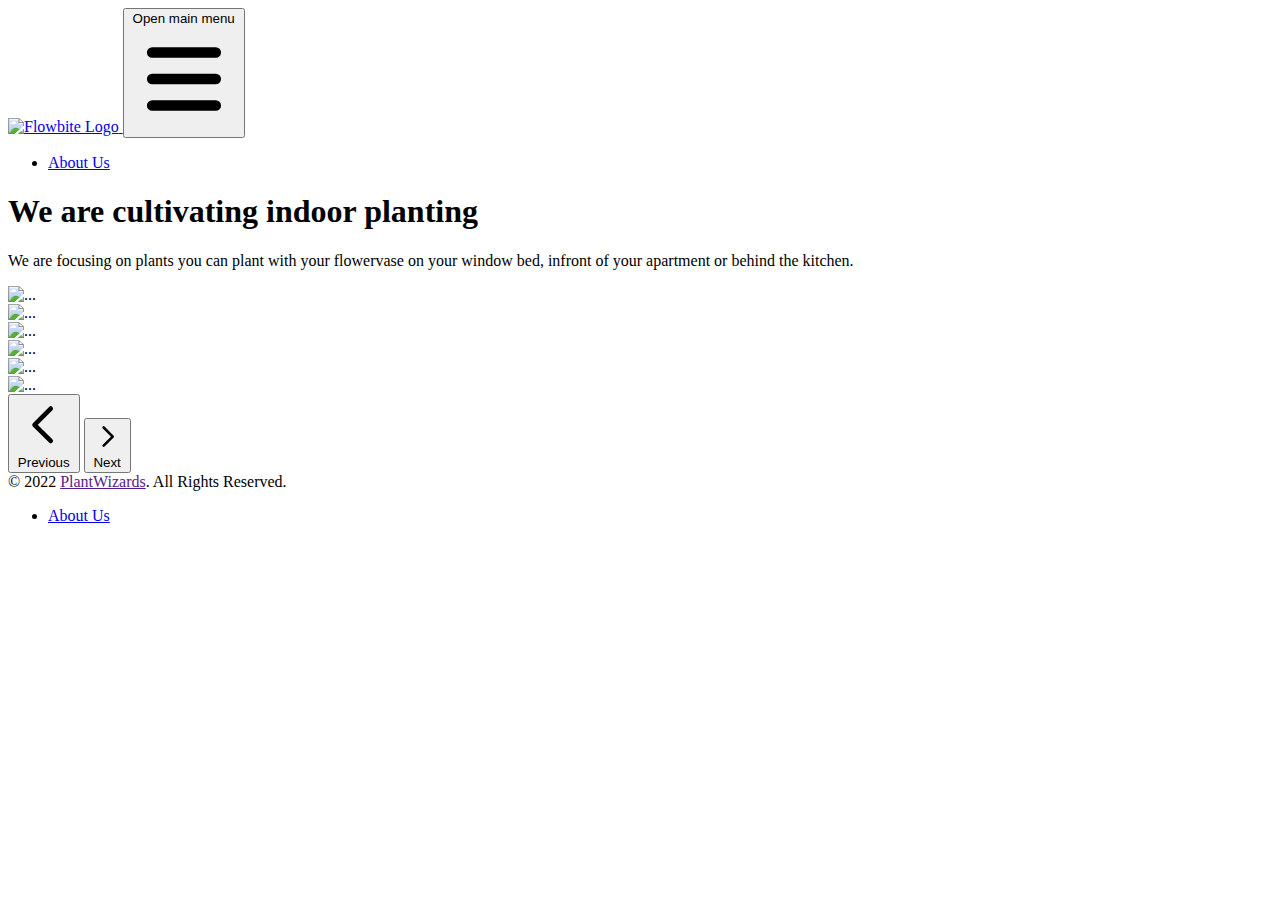
==== About Us.html @ cb4fd293 "Updated the images on the index page with the correct name" ====
<!DOCTYPE html>
<html lang="en" class="">

<head>
  <meta charset="UTF-8">
  <meta name="viewport" content="width=device-width, initial-scale=1.0">
  <link rel="stylesheet" href="https://unpkg.com/flowbite@1.5.3/dist/flowbite.min.css" />
  <link rel="csssttylesheet" href="css\styles.css" />
  <script type="text/javascript" src="index.js"></script>
  <script src="https://cdn.tailwindcss.com"></script>
  <script src="https://cdn.tailwindcss.com?plugins=forms,typography,aspect-ratio,line-clamp"></script>
  <script>
    tailwind.config = {
      theme: {
        darkMode: 'class',
        extend: {
          fontFamily: {
            inter: ['Inter', 'sans-serif'],
            poppins: ['Poppins', 'sans-serif'],
          },
          colors: {
            darkGreen: '#328704',
            lightGreen: '#98E8BC',
          },
        },
      },
    }
  </script>

</head>

<body class="text-gray-500 dark:text-gray-400 dark:bg-gray-900">

  <header class="bg-darkGreen">
    <nav class="border-gray-200 px-2 sm:px-4 rounded">

      <div class="container flex flex-wrap justify-between items-center mx-auto">
        <a href="index.html" class="flex items-center">
          <img src="PlantWizards logo.png" class="mr-3 h-8 w-auto lg:block" aria-current="page" alt="Flowbite Logo">
          <!-- <span class="self-center text-xl font-semibold whitespace-nowrap dark:text-white">Flowbite</span> -->
        </a>
        <button data-collapse-toggle="navbar-default" type="button"
          class="inline-flex items-center p-2 ml-3 text-sm text-gray-500 rounded-lg md:hidden hover:bg-gray-100 focus:outline-none focus:ring-2 focus:ring-gray-200 dark:text-gray-400 dark:hover:bg-gray-700 dark:focus:ring-gray-600"
          aria-controls="navbar-default" aria-expanded="false">
          <span class="sr-only">Open main menu</span>
          <svg class="w-6 h-6" aria-hidden="true" fill="currentColor" viewBox="0 0 20 20"
            xmlns="http://www.w3.org/2000/svg">
            <path fill-rule="evenodd"
              d="M3 5a1 1 0 011-1h12a1 1 0 110 2H4a1 1 0 01-1-1zM3 10a1 1 0 011-1h12a1 1 0 110 2H4a1 1 0 01-1-1zM3 15a1 1 0 011-1h12a1 1 0 110 2H4a1 1 0 01-1-1z"
              clip-rule="evenodd"></path>
          </svg>
        </button>
        <div class="hidden w-full md:block md:w-auto" id="navbar-default">
          <ul
            class="flex flex-col p-4 mt-4 rounded-lg border border-gray-100 md:flex-row md:space-x-8 md:mt-0 md:text-sm md:font-medium md:border-0 md:bg-white md:bg-transparent dark:bg-gray-800 md:dark:bg-gray-900 dark:border-gray-700">
            <!-- <li>
              <a href="#" class="block py-2 pr-4 pl-3 text-white rounded hover:bg-gray-600 md:p-0 text-base"
                aria-current="page">Plant</a>
            </li> -->

            <li>
              <a href="#"
                class="block py-2 pr-4 pl-3 text-white rounded hover:bg-gray-600 md:border-0  md:p-0 text-base">About
                Us</a>
            </li>

          </ul>

        </div>

      </div>
    </nav>

  </header>

  <div id="section1" class="text-center mt-5">

    <h1 class="mb-4 text-4xl font-bold tracking-tight leading-none text-gray-700 md:text-3xl lg:text-4xl">We are
      cultivating indoor planting</h1>
    <p class="mb-6 text-lg font-normal text-gray-500 lg:text-xl sm:px-16 xl:px-48 dark:text-gray-400">We are focusing on
      plants you can plant with your flowervase on your window bed, infront of your apartment or behind the kitchen.</p>


  </div>

  <!-- Carousel Section -->


  <div id="animation-carousel" class="relative" data-carousel="static">
    <!-- Carousel wrapper -->
    <div class="relative h-56 overflow-hidden rounded-lg md:h-96">
      <!-- Item 1 -->
      <div class="hidden duration-200 ease-linear absolute inset-0 transition-all transform" data-carousel-item="">
        <img src="images\Yarrow.jpg" class="object-scale-down absolute block w-full -translate-x-1/2 -translate-y-1/2 top-1/2 left-1/2"
          alt="...">
      </div>
      <!-- Item 2 -->
      <div class="duration-200 ease-linear absolute inset-0 transition-all transform -translate-x-full z-10"
        data-carousel-item="">
        <img src="images\Wild_Ginger.jpeg"
          class="object-scale-down absolute block  w-full -translate-x-1/2 -translate-y-1/2 top-1/2 left-1/2" alt="...">
      </div>
      <!-- Item 3 -->
      <div class="duration-200 ease-linear absolute inset-0 transition-all transform translate-x-0 z-20"
        data-carousel-item="active">
        <img src="images\Western_Service_Berry.jpg"
          class="object-scale-down absolute block w-full -translate-x-1/2 -translate-y-1/2 top-1/2 left-1/2" alt="...">
      </div>
      <!-- Item 4 -->
      <div class="duration-200 ease-linear absolute inset-0 transition-all transform translate-x-full z-10"
        data-carousel-item="">
        <img src="images\Purple-Leaf_Acacia.jpg"
          class="object-scale-down absolute block w-full -translate-x-1/2 -translate-y-1/2 top-1/2 left-1/2" alt="...">
      </div>
      <!-- Item 5 -->
      <div class="hidden duration-200 ease-linear absolute inset-0 transition-all transform" data-carousel-item="">
        <img src="images\Lemon_Bottlebrush.jpg"
          class="object-scale-down absolute block w-full -translate-x-1/2 -translate-y-1/2 top-1/2 left-1/2" alt="...">
      </div>
      <!-- Item 6 -->
      <div class="hidden duration-200 ease-linear absolute inset-0 transition-all transform" data-carousel-item="">
        <img src="images\Marina_Strawberry_Tree.jpg"
          class="object-scale-down absolute block w-full -translate-x-1/2 -translate-y-1/2 top-1/2 left-1/2" alt="...">
      </div>
    </div>
    <!-- Slider controls -->
    <button type="button"
      class="absolute top-0 left-0 z-30 flex items-center justify-center h-full px-4 cursor-pointer group focus:outline-none"
      data-carousel-prev="">
      <span
        class="bg-blue-700 inline-flex items-center justify-center w-8 h-8 rounded-full sm:w-10 sm:h-10 bg-blue/700 dark:bg-gray-800/30 group-hover:bg-white/50 dark:group-hover:bg-gray-800/60 group-focus:ring-4 group-focus:ring-blue-300 dark:group-focus:ring-gray-800/70 group-focus:outline-none">
        <svg aria-hidden="true" class="w-5 h-5 text-white sm:w-6 sm:h-6 dark:text-gray-800" fill="none"
          stroke="currentColor" viewBox="0 0 24 24" xmlns="http://www.w3.org/2000/svg">
          <path stroke-linecap="round" stroke-linejoin="round" stroke-width="2" d="M15 19l-7-7 7-7"></path>
        </svg>
        <span class="sr-only">Previous</span>
      </span>
    </button>
    <button type="button"
      class="absolute top-0 right-0 z-30 flex items-center justify-center h-full px-4 cursor-pointer group focus:outline-none"
      data-carousel-next="">
      <span
        class="bg-blue-700 inline-flex items-center justify-center w-8 h-8 rounded-full sm:w-10 sm:h-10 bg-blue/30 dark:bg-gray-800/30 group-hover:bg-white/50 dark:group-hover:bg-gray-800/60 group-focus:ring-4 group-focus:ring-white dark:group-focus:ring-gray-800/70 group-focus:outline-none">
        <svg aria-hidden="true" class="w-5 h-5 text-white sm:w-6 sm:h-6 dark:text-gray-800" fill="none"
          stroke="currentColor" viewBox="0 0 24 24" xmlns="http://www.w3.org/2000/svg">
          <path stroke-linecap="round" stroke-linejoin="round" stroke-width="2" d="M9 5l7 7-7 7"></path>
        </svg>
        <span class="sr-only">Next</span>
      </span>
    </button>
  </div>

  <!-- Carousel end -->

  <footer
    class="footersection p-4 bg-white rounded-lg shadow md:flex md:items-center md:justify-between md:p-6 dark:bg-gray-800">
    <span class="text-sm text-gray-500 sm:text-center dark:text-gray-400">© 2022 <a href=""
        class="hover:underline">PlantWizards</a>. All Rights Reserved.
    </span>
    <ul class="flex flex-wrap items-center mt-3 text-sm text-gray-500 dark:text-gray-400 sm:mt-0">
      <li>
        <a href="About Us.html" class="mr-4 hover:underline md:mr-6 ">About Us</a>
      </li>
    </ul>
  </footer>


  <script src="https://unpkg.com/flowbite@1.5.3/dist/flowbite.js"></script>
</body>

</html>
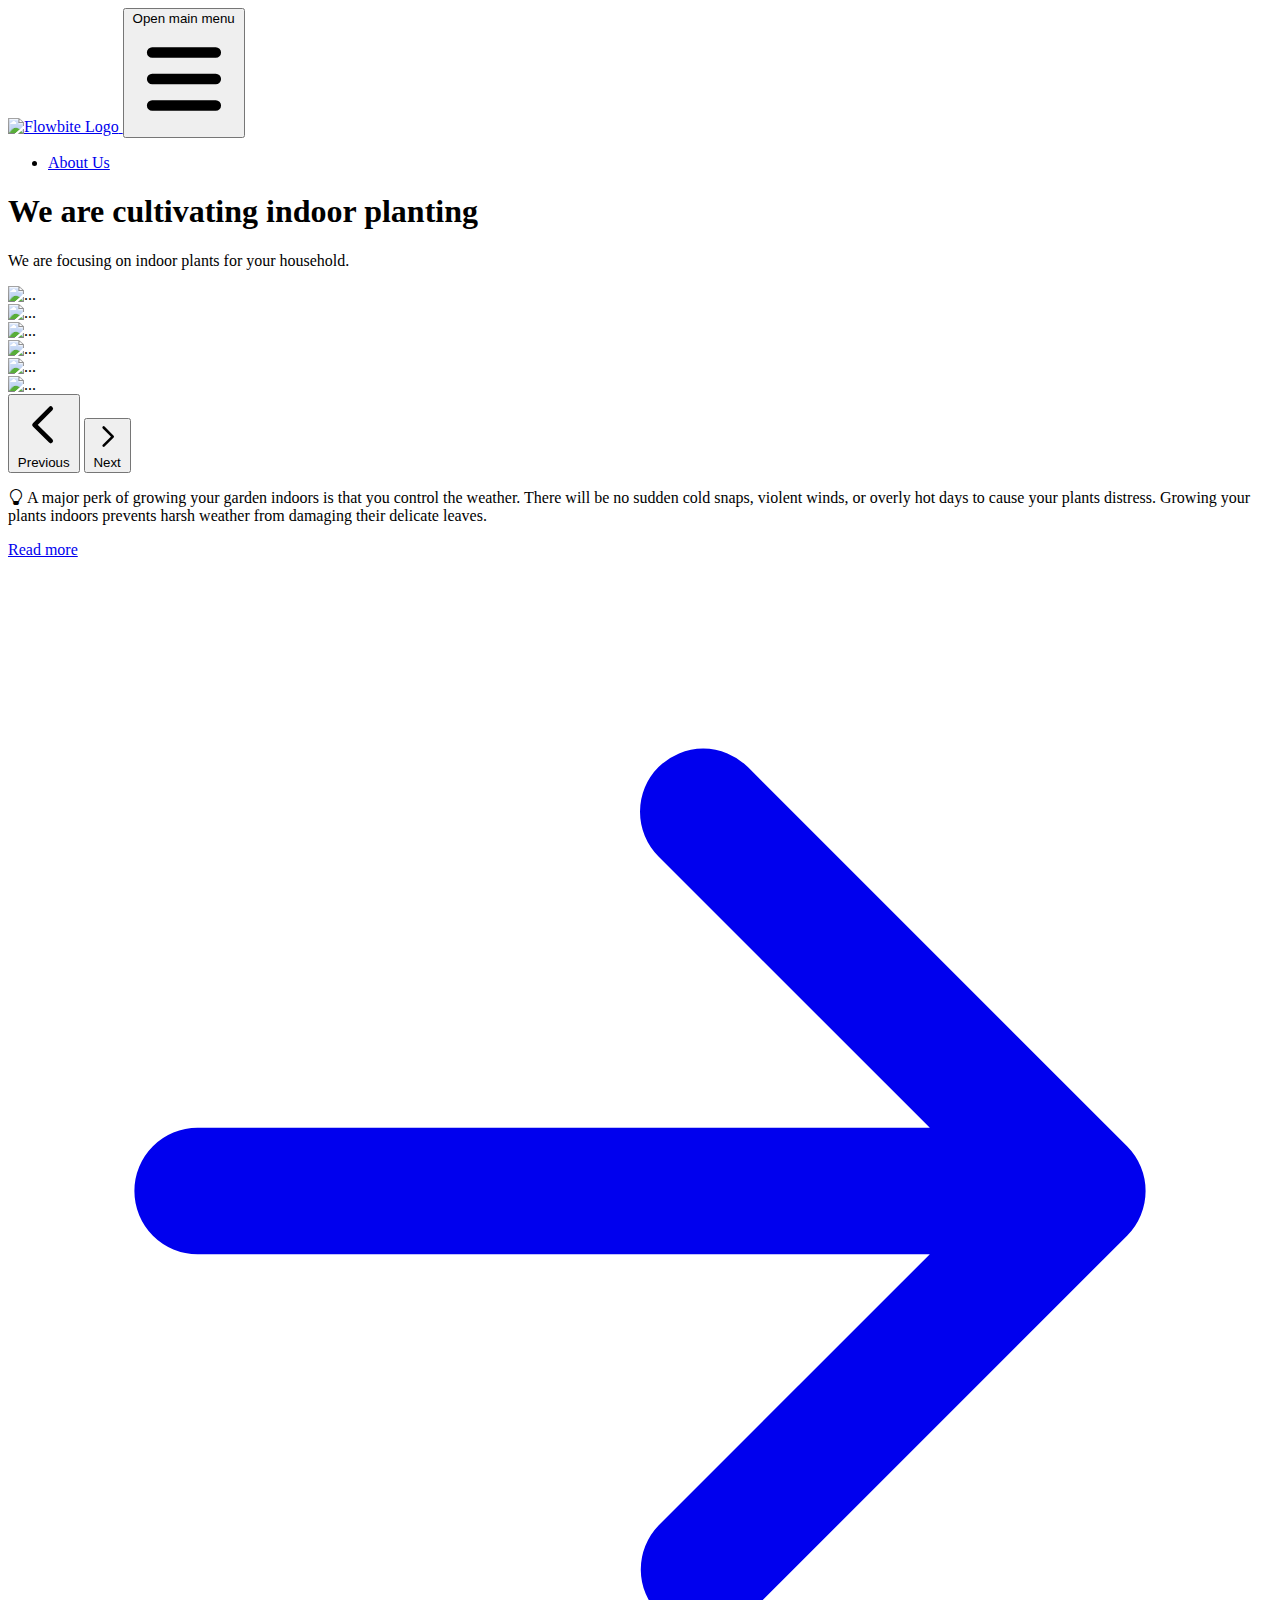
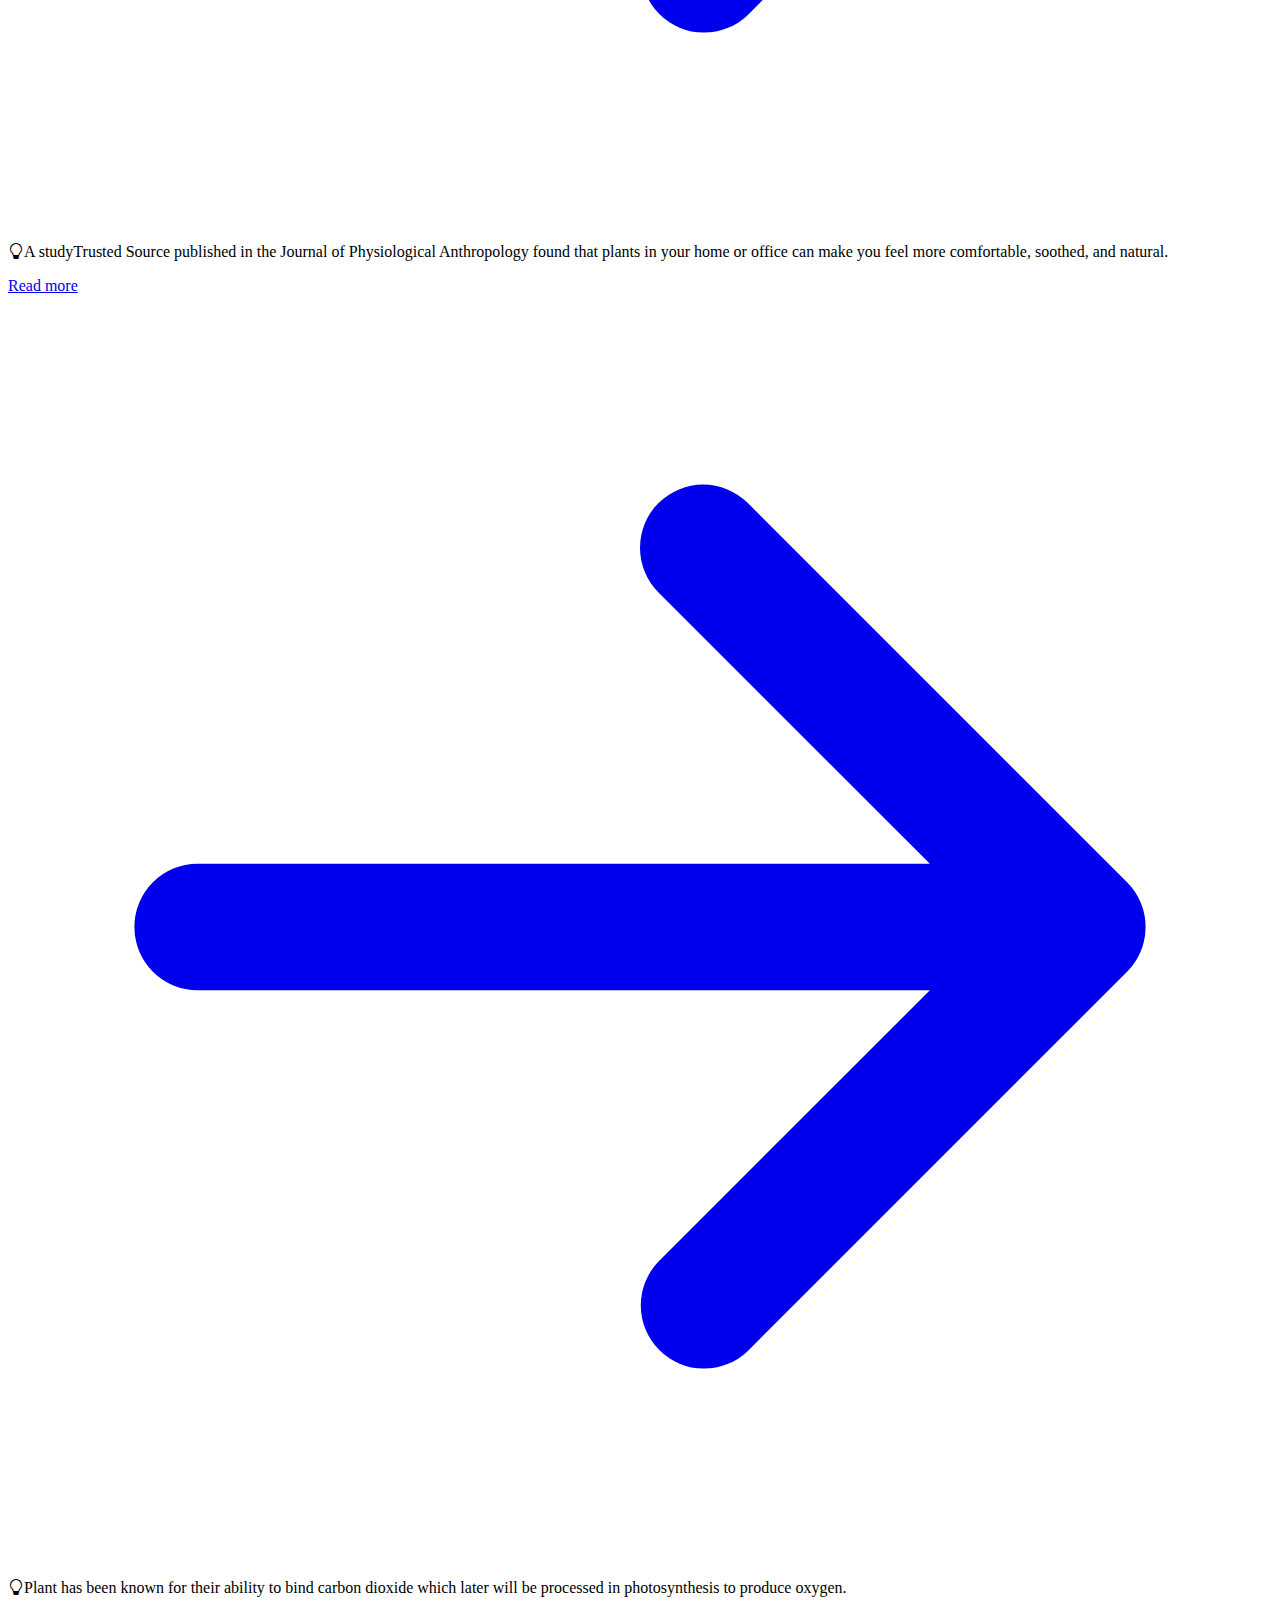
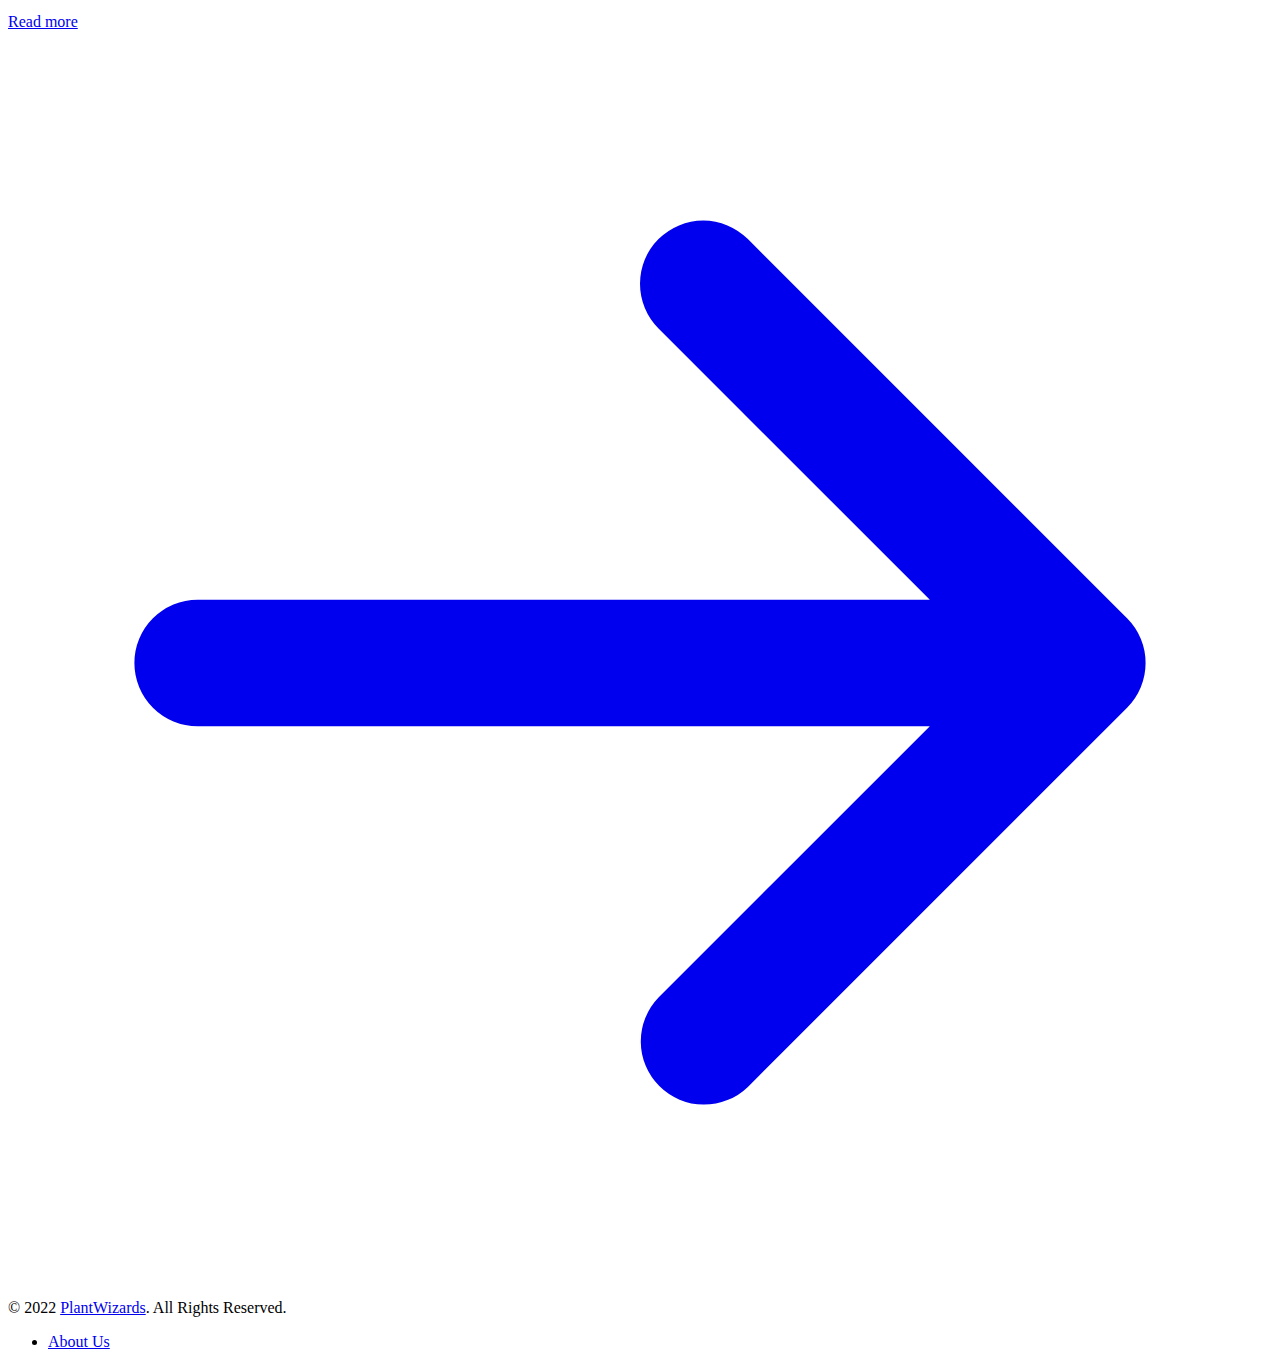
==== commit 60e0985f: "Added Card" ====
--- a/About Us.html
+++ b/About Us.html
@@ -9,6 +9,7 @@
   <script type="text/javascript" src="index.js"></script>
   <script src="https://cdn.tailwindcss.com"></script>
   <script src="https://cdn.tailwindcss.com?plugins=forms,typography,aspect-ratio,line-clamp"></script>
+  <link rel="stylesheet" href="https://cdn.jsdelivr.net/npm/bootstrap-icons@1.9.1/font/bootstrap-icons.css">
   <script>
     tailwind.config = {
       theme: {
@@ -78,7 +79,7 @@
     <h1 class="mb-4 text-4xl font-bold tracking-tight leading-none text-gray-700 md:text-3xl lg:text-4xl">We are
       cultivating indoor planting</h1>
     <p class="mb-6 text-lg font-normal text-gray-500 lg:text-xl sm:px-16 xl:px-48 dark:text-gray-400">We are focusing on
-      plants you can plant with your flowervase on your window bed, infront of your apartment or behind the kitchen.</p>
+      indoor plants for your household.</p>
 
 
   </div>
@@ -91,8 +92,8 @@
     <div class="relative h-56 overflow-hidden rounded-lg md:h-96">
       <!-- Item 1 -->
       <div class="hidden duration-200 ease-linear absolute inset-0 transition-all transform" data-carousel-item="">
-        <img src="images\Yarrow.jpg" class="object-scale-down absolute block w-full -translate-x-1/2 -translate-y-1/2 top-1/2 left-1/2"
-          alt="...">
+        <img src="images\Yarrow.jpg"
+          class="object-scale-down absolute block w-full -translate-x-1/2 -translate-y-1/2 top-1/2 left-1/2" alt="...">
       </div>
       <!-- Item 2 -->
       <div class="duration-200 ease-linear absolute inset-0 transition-all transform -translate-x-full z-10"
@@ -152,9 +153,69 @@
 
   <!-- Carousel end -->
 
+  <!--Card Layout-->
+
+  <div class="container mx-auto p-0.5 grid grid-cols-3 gap-4 ">
+    <div
+      class="p-6 max-w-sm bg-gray-100 rounded-lg border border-lightGreen shadow-lg dark:bg-gray-800 dark:border-gray-700">
+    
+      <p class="mb-3 font-normal text-gray-700 dark:text-gray-400"><i class=" bi bi-lightbulb text-success "></i> A major perk of growing your garden indoors is that
+        you control the weather. There will be no sudden cold snaps, violent winds, or overly hot days to cause your
+        plants distress. Growing your plants indoors prevents harsh weather from damaging their delicate leaves.</p>
+      <a href="https://indoorgardening.com/8-benefits-of-indoor-gardening/#:~:text=A%20major%20perk%20of%20growing%20your%20garden%20indoors,prevents%20harsh%20weather%20from%20damaging%20their%20delicate%20leaves."
+        class="inline-flex items-center py-2 px-3 text-sm font-medium text-center text-white bg-blue-700 rounded-lg hover:bg-blue-800 focus:ring-4 focus:outline-none focus:ring-blue-300 dark:bg-blue-600 dark:hover:bg-blue-700 dark:focus:ring-blue-800" target="_blank">
+        Read more 
+        <svg aria-hidden="true" class="ml-2 -mr-1 w-4 h-4" fill="currentColor" viewBox="0 0 20 20"
+          xmlns="http://www.w3.org/2000/svg">
+          <path fill-rule="evenodd"
+            d="M10.293 3.293a1 1 0 011.414 0l6 6a1 1 0 010 1.414l-6 6a1 1 0 01-1.414-1.414L14.586 11H3a1 1 0 110-2h11.586l-4.293-4.293a1 1 0 010-1.414z"
+            clip-rule="evenodd"></path>
+        </svg>
+      </a>
+    </div>
+
+    <div
+      class="p-6 max-w-sm bg-gray-100 rounded-lg border border-lightGreen shadow-lg dark:bg-gray-800 dark:border-gray-700">
+      <p class="mb-3 font-normal text-gray-700 dark:text-gray-400"> <i class=" bi bi-lightbulb text-success "></i>A studyTrusted Source published in the Journal of
+        Physiological Anthropology found that plants in your home or office can make you feel more comfortable, soothed,
+        and natural.</p>
+      <a href="https://www.healthline.com/health/healthy-home-guide/benefits-of-indoor-plants#7-benefits"
+        class="mt-5 inline-flex items-center py-2 px-3 text-sm font-medium text-center text-white bg-blue-700 rounded-lg hover:bg-blue-800 focus:ring-4 focus:outline-none focus:ring-blue-300 dark:bg-blue-600 dark:hover:bg-blue-700 dark:focus:ring-blue-800" target="_blank">
+        Read more
+        <svg aria-hidden="true" class="ml-2 -mr-1 w-4 h-4" fill="currentColor" viewBox="0 0 20 20"
+          xmlns="http://www.w3.org/2000/svg">
+          <path fill-rule="evenodd"
+            d="M10.293 3.293a1 1 0 011.414 0l6 6a1 1 0 010 1.414l-6 6a1 1 0 01-1.414-1.414L14.586 11H3a1 1 0 110-2h11.586l-4.293-4.293a1 1 0 010-1.414z"
+            clip-rule="evenodd"></path>
+        </svg>
+      </a>
+    </div>
+
+    <div
+      class="p-6 max-w-sm bg-gray-100 rounded-lg border border-lightGreen shadow-lg dark:bg-gray-800 dark:border-gray-700">
+      <p class="mb-8 font-normal text-gray-700 dark:text-gray-400"><i class=" bi bi-lightbulb text-success "></i>Plant has been known for their ability to bind carbon
+        dioxide which later will be processed in photosynthesis to produce oxygen.</p>
+      <a href="https://drhealthbenefits.com/lifestyle/healthy/healthy-guide/health-benefits-of-indoor-plants"
+        class="mt-10 inline-flex items-center py-2 px-3 text-sm font-medium text-center text-white bg-blue-700 rounded-lg hover:bg-blue-800 focus:ring-4 focus:outline-none focus:ring-blue-300 dark:bg-blue-600 dark:hover:bg-blue-700 dark:focus:ring-blue-800" target="_blank">
+        Read more
+        <svg aria-hidden="true" class="ml-2 -mr-1 w-4 h-4" fill="currentColor" viewBox="0 0 20 20"
+          xmlns="http://www.w3.org/2000/svg">
+          <path fill-rule="evenodd"
+            d="M10.293 3.293a1 1 0 011.414 0l6 6a1 1 0 010 1.414l-6 6a1 1 0 01-1.414-1.414L14.586 11H3a1 1 0 110-2h11.586l-4.293-4.293a1 1 0 010-1.414z"
+            clip-rule="evenodd"></path>
+        </svg>
+      </a>
+    </div>
+
+  </div>
+
+
+
+  <!--End of Card Layout-->
+
   <footer
     class="footersection p-4 bg-white rounded-lg shadow md:flex md:items-center md:justify-between md:p-6 dark:bg-gray-800">
-    <span class="text-sm text-gray-500 sm:text-center dark:text-gray-400">© 2022 <a href=""
+    <span class="text-sm text-gray-500 sm:text-center dark:text-gray-400">© 2022 <a href="index.html"
         class="hover:underline">PlantWizards</a>. All Rights Reserved.
     </span>
     <ul class="flex flex-wrap items-center mt-3 text-sm text-gray-500 dark:text-gray-400 sm:mt-0">
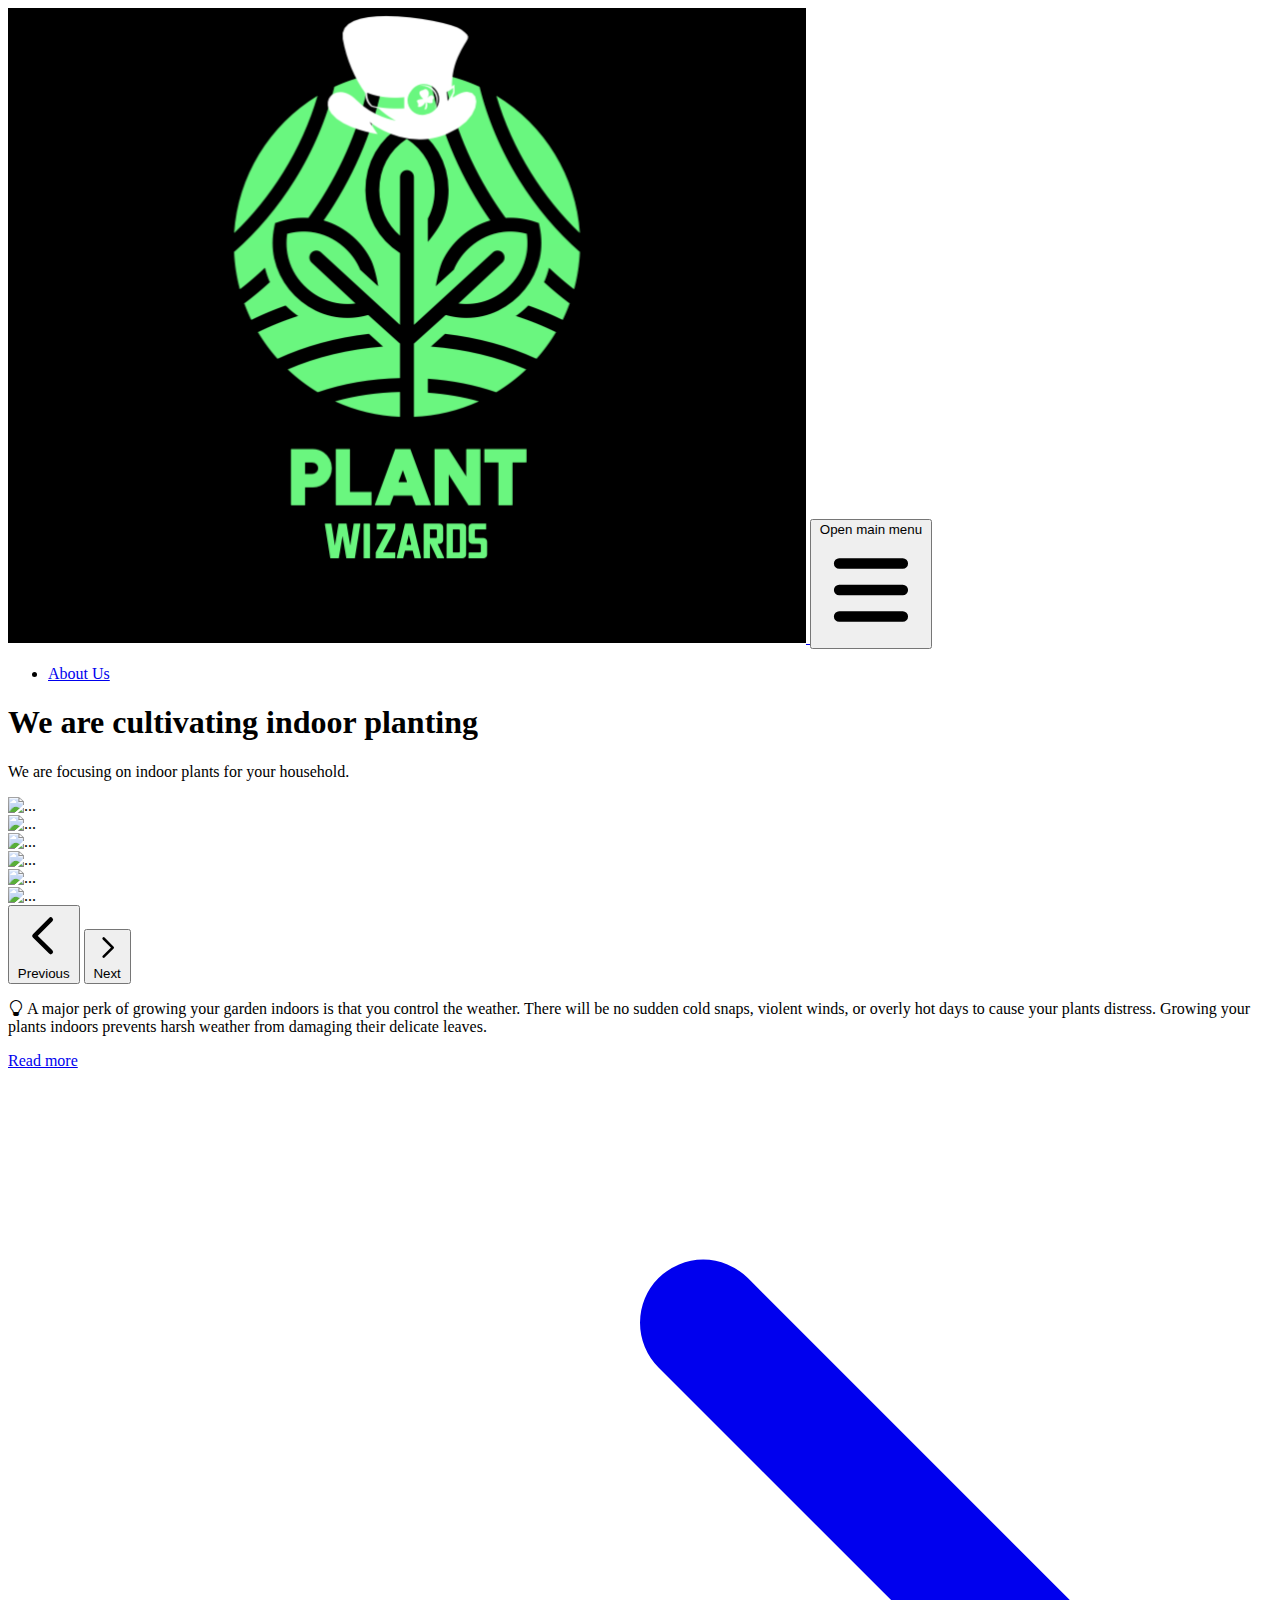
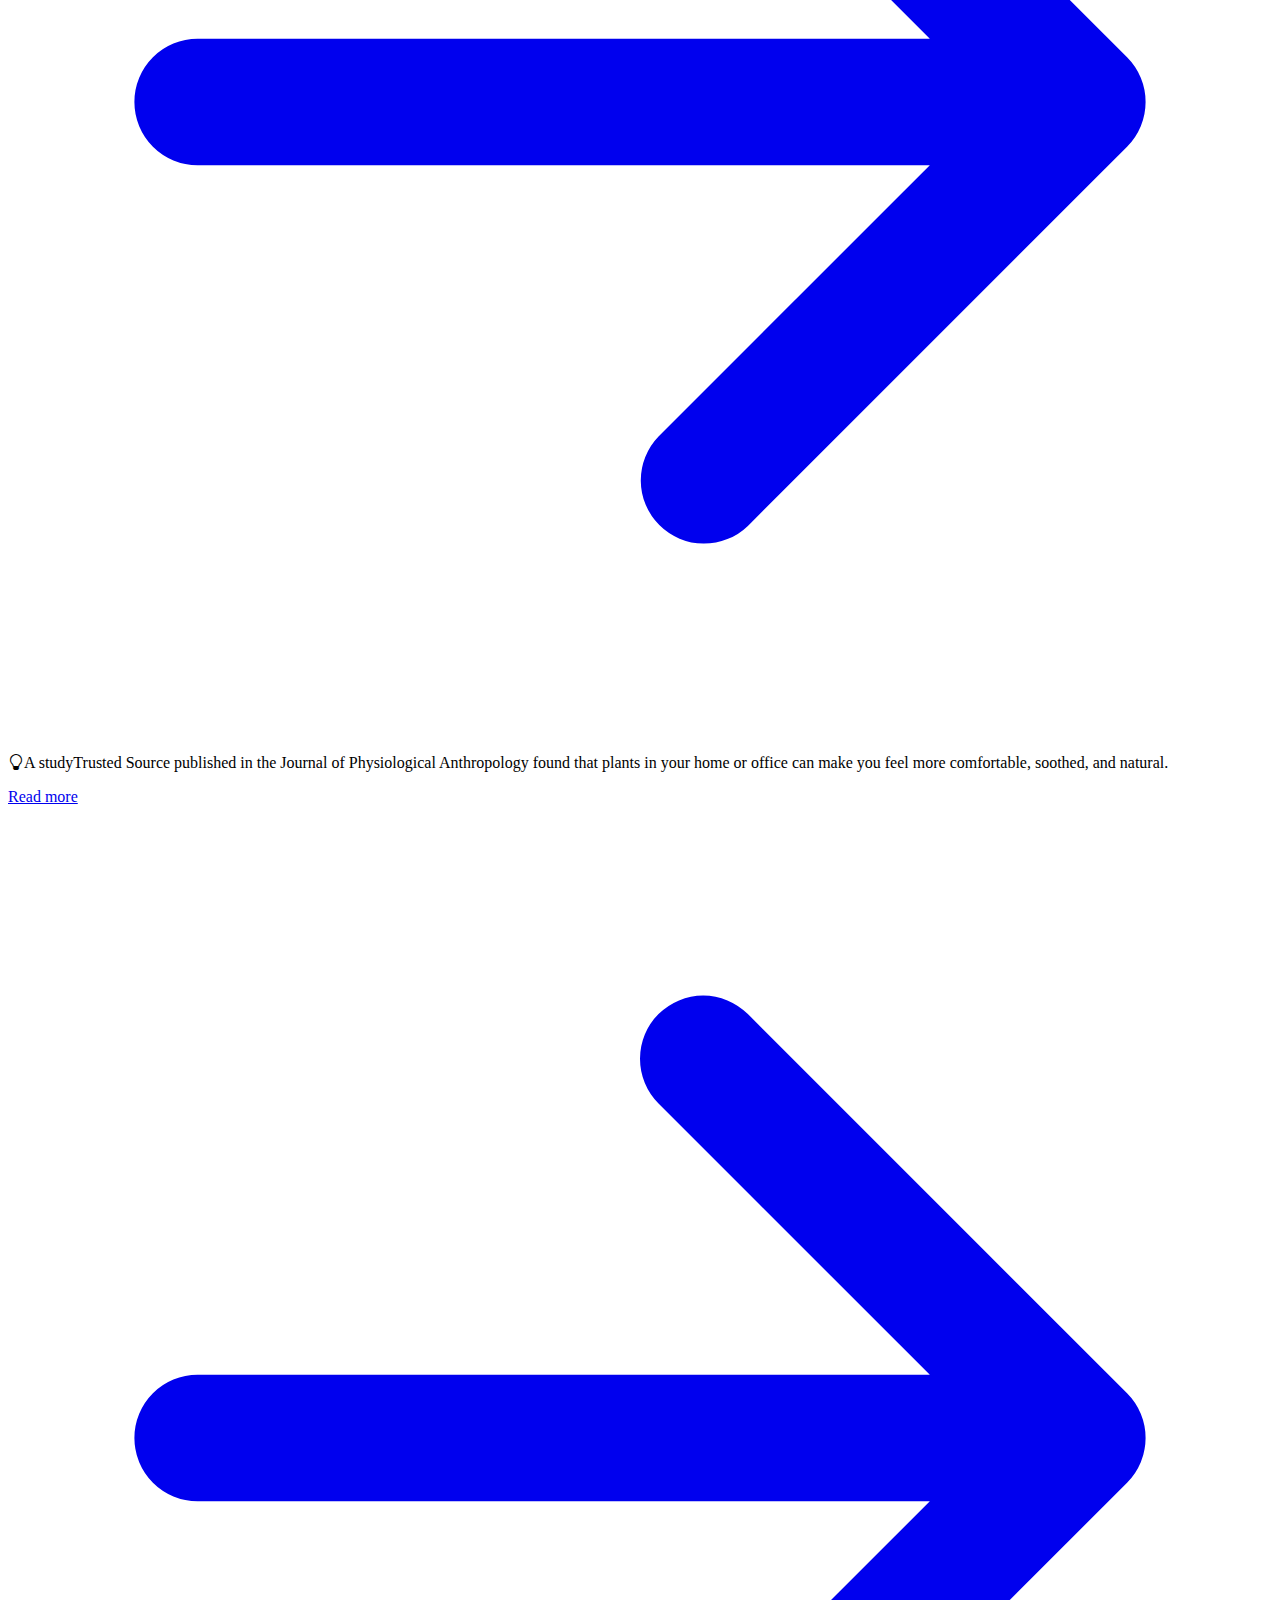
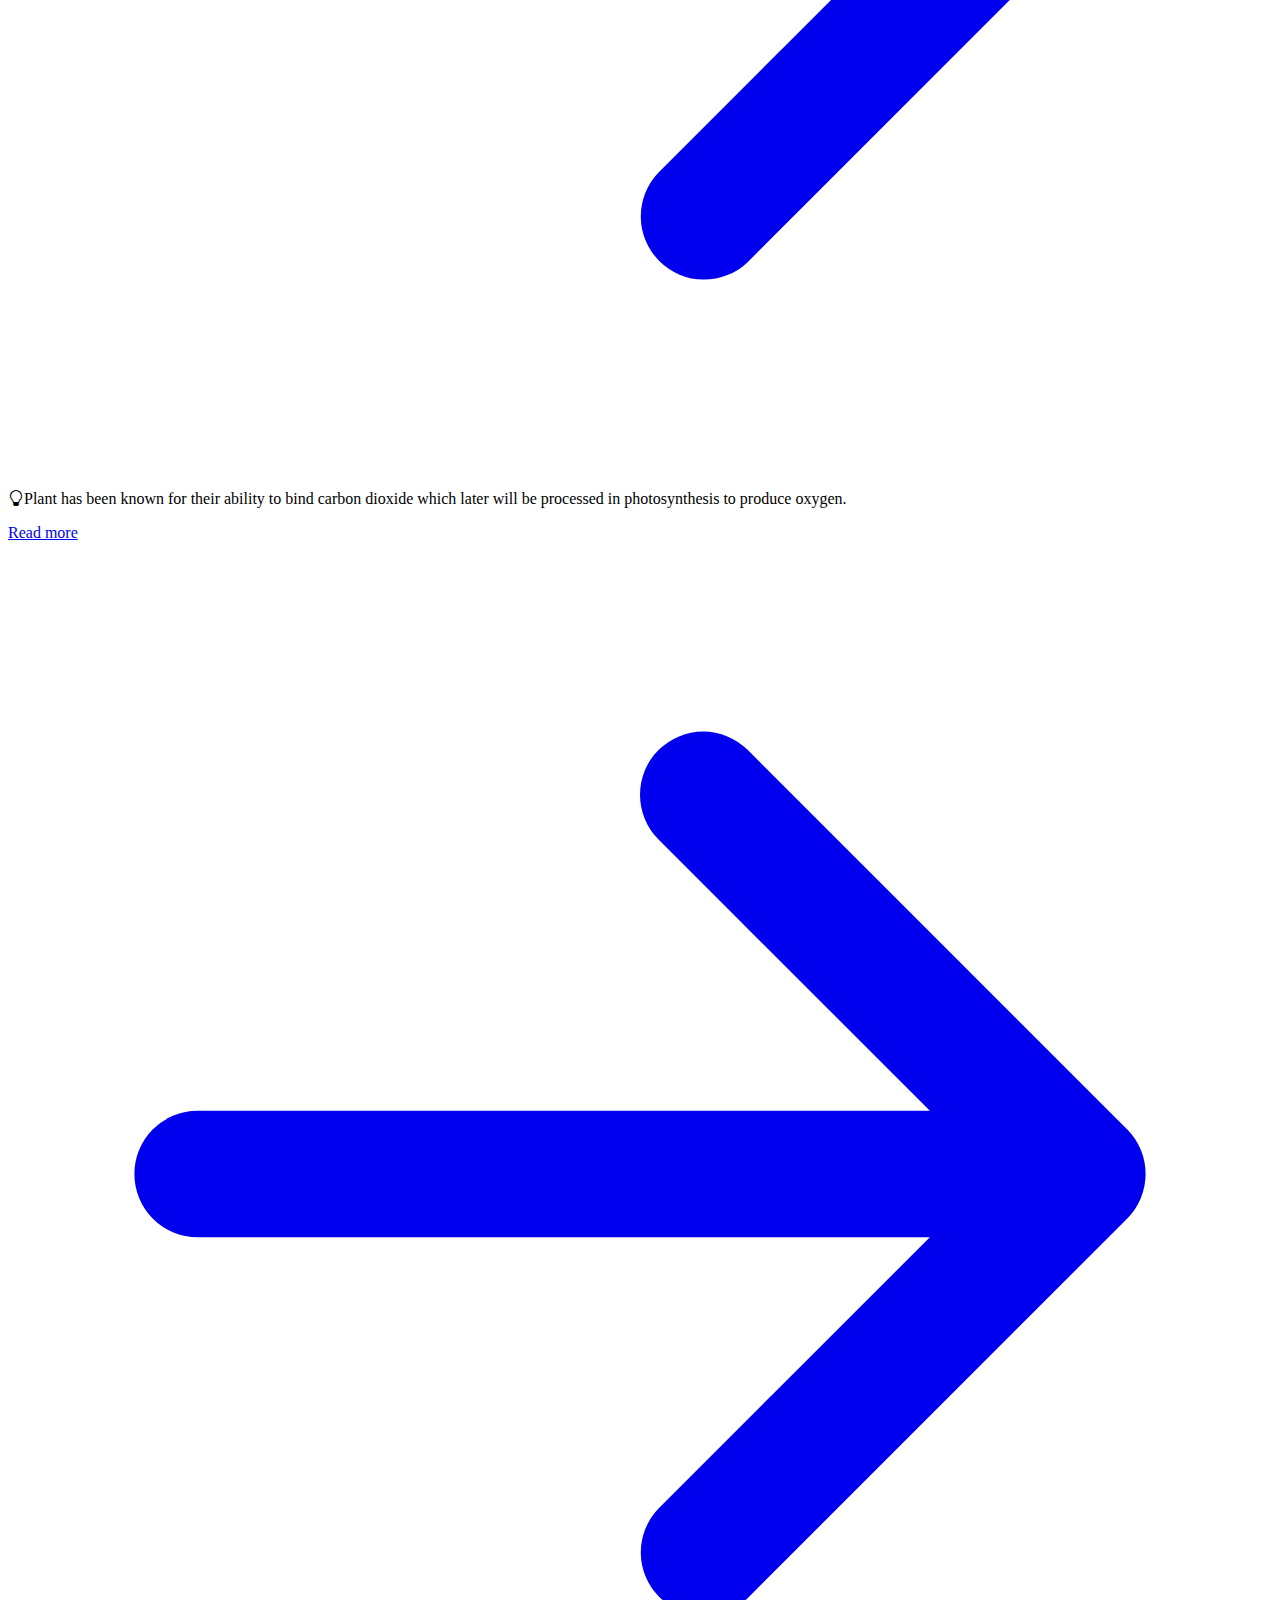
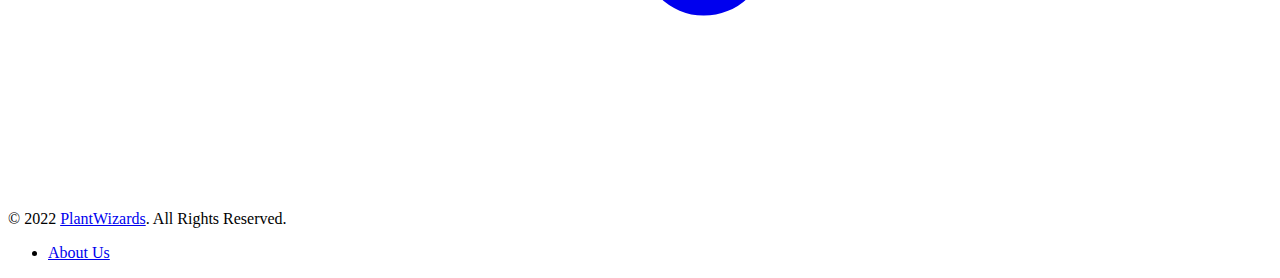
==== commit e9442a02: "updated Color of green" ====
--- a/About Us.html
+++ b/About Us.html
@@ -20,7 +20,7 @@
             poppins: ['Poppins', 'sans-serif'],
           },
           colors: {
-            darkGreen: '#328704',
+            mintGreen: '#98FF98',
             lightGreen: '#98E8BC',
           },
         },
@@ -32,12 +32,12 @@
 
 <body class="text-gray-500 dark:text-gray-400 dark:bg-gray-900">
 
-  <header class="bg-darkGreen">
+  <header class="bg-mintGreen">
     <nav class="border-gray-200 px-2 sm:px-4 rounded">
 
       <div class="container flex flex-wrap justify-between items-center mx-auto">
         <a href="index.html" class="flex items-center">
-          <img src="PlantWizards logo.png" class="mr-3 h-8 w-auto lg:block" aria-current="page" alt="Flowbite Logo">
+          <img src="logo.jpg" class="mr-3 h-8 w-auto lg:block" aria-current="page" alt="Flowbite Logo">
           <!-- <span class="self-center text-xl font-semibold whitespace-nowrap dark:text-white">Flowbite</span> -->
         </a>
         <button data-collapse-toggle="navbar-default" type="button"
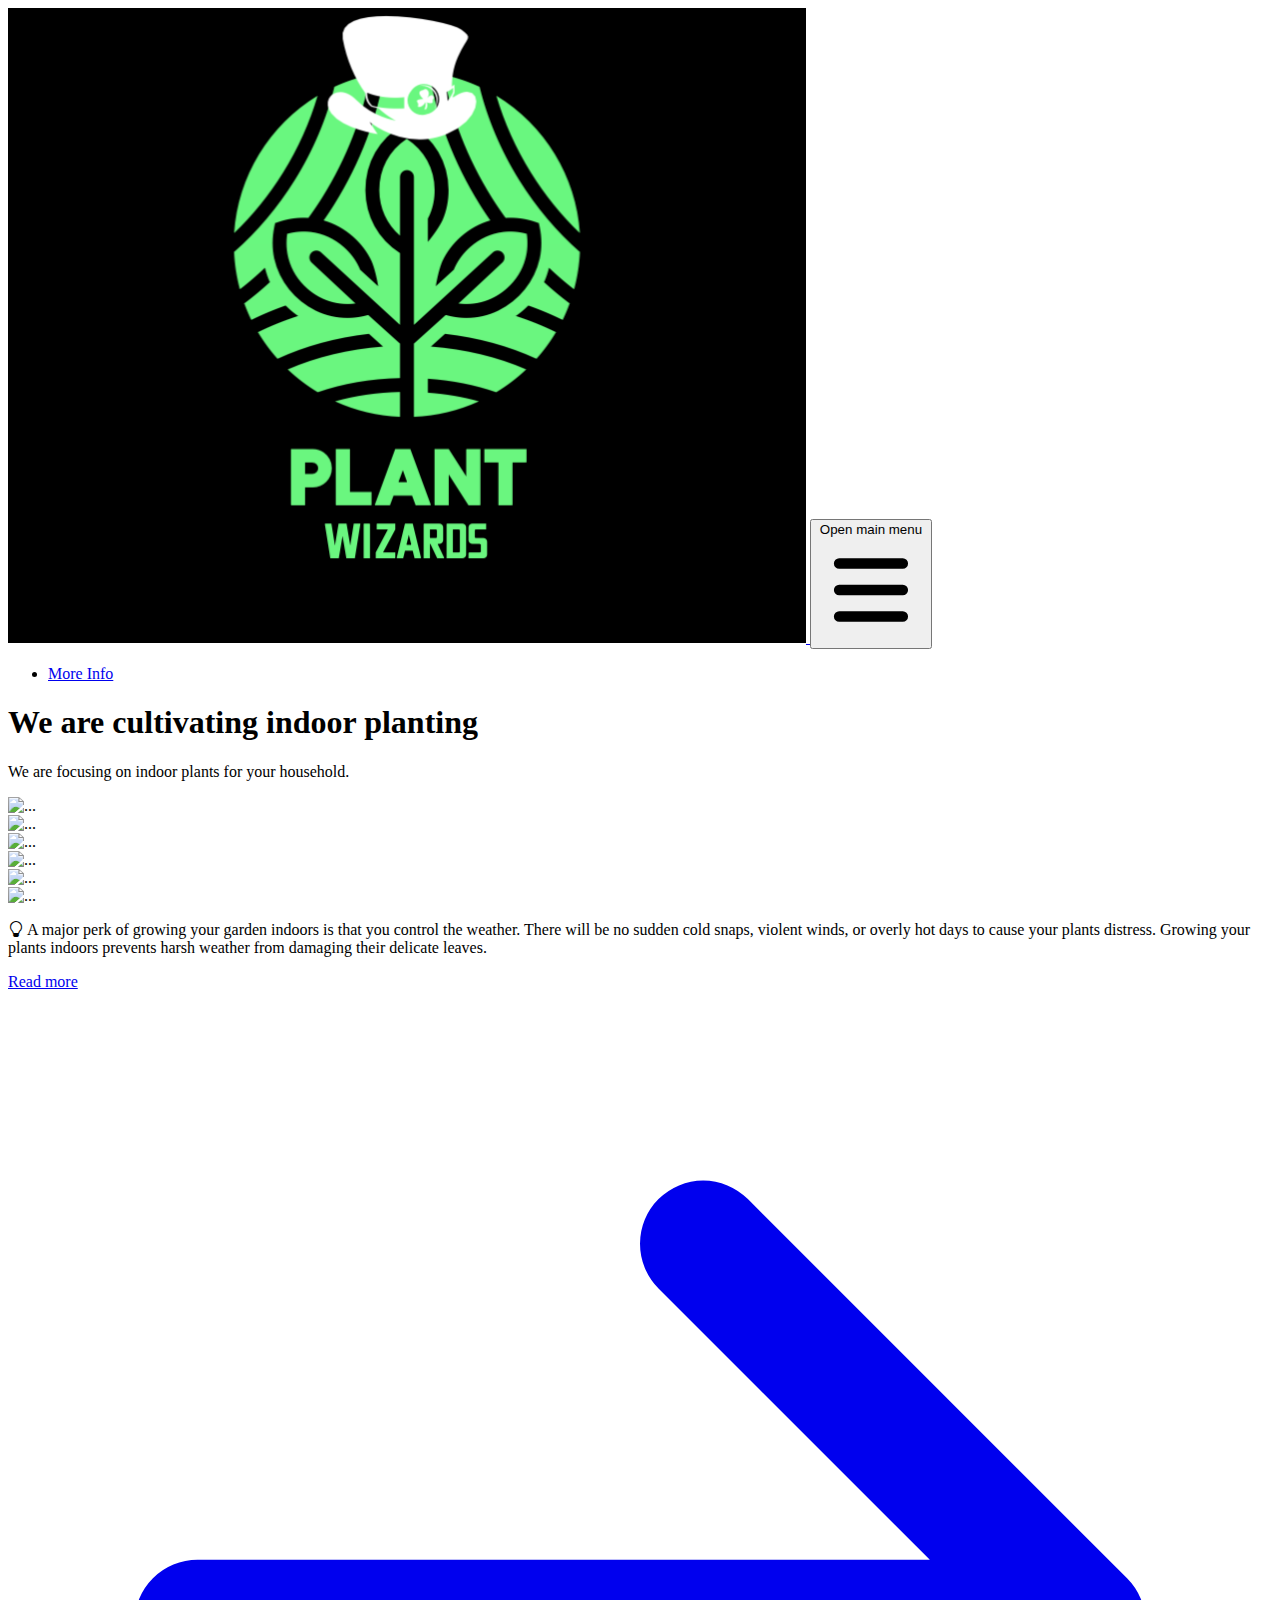
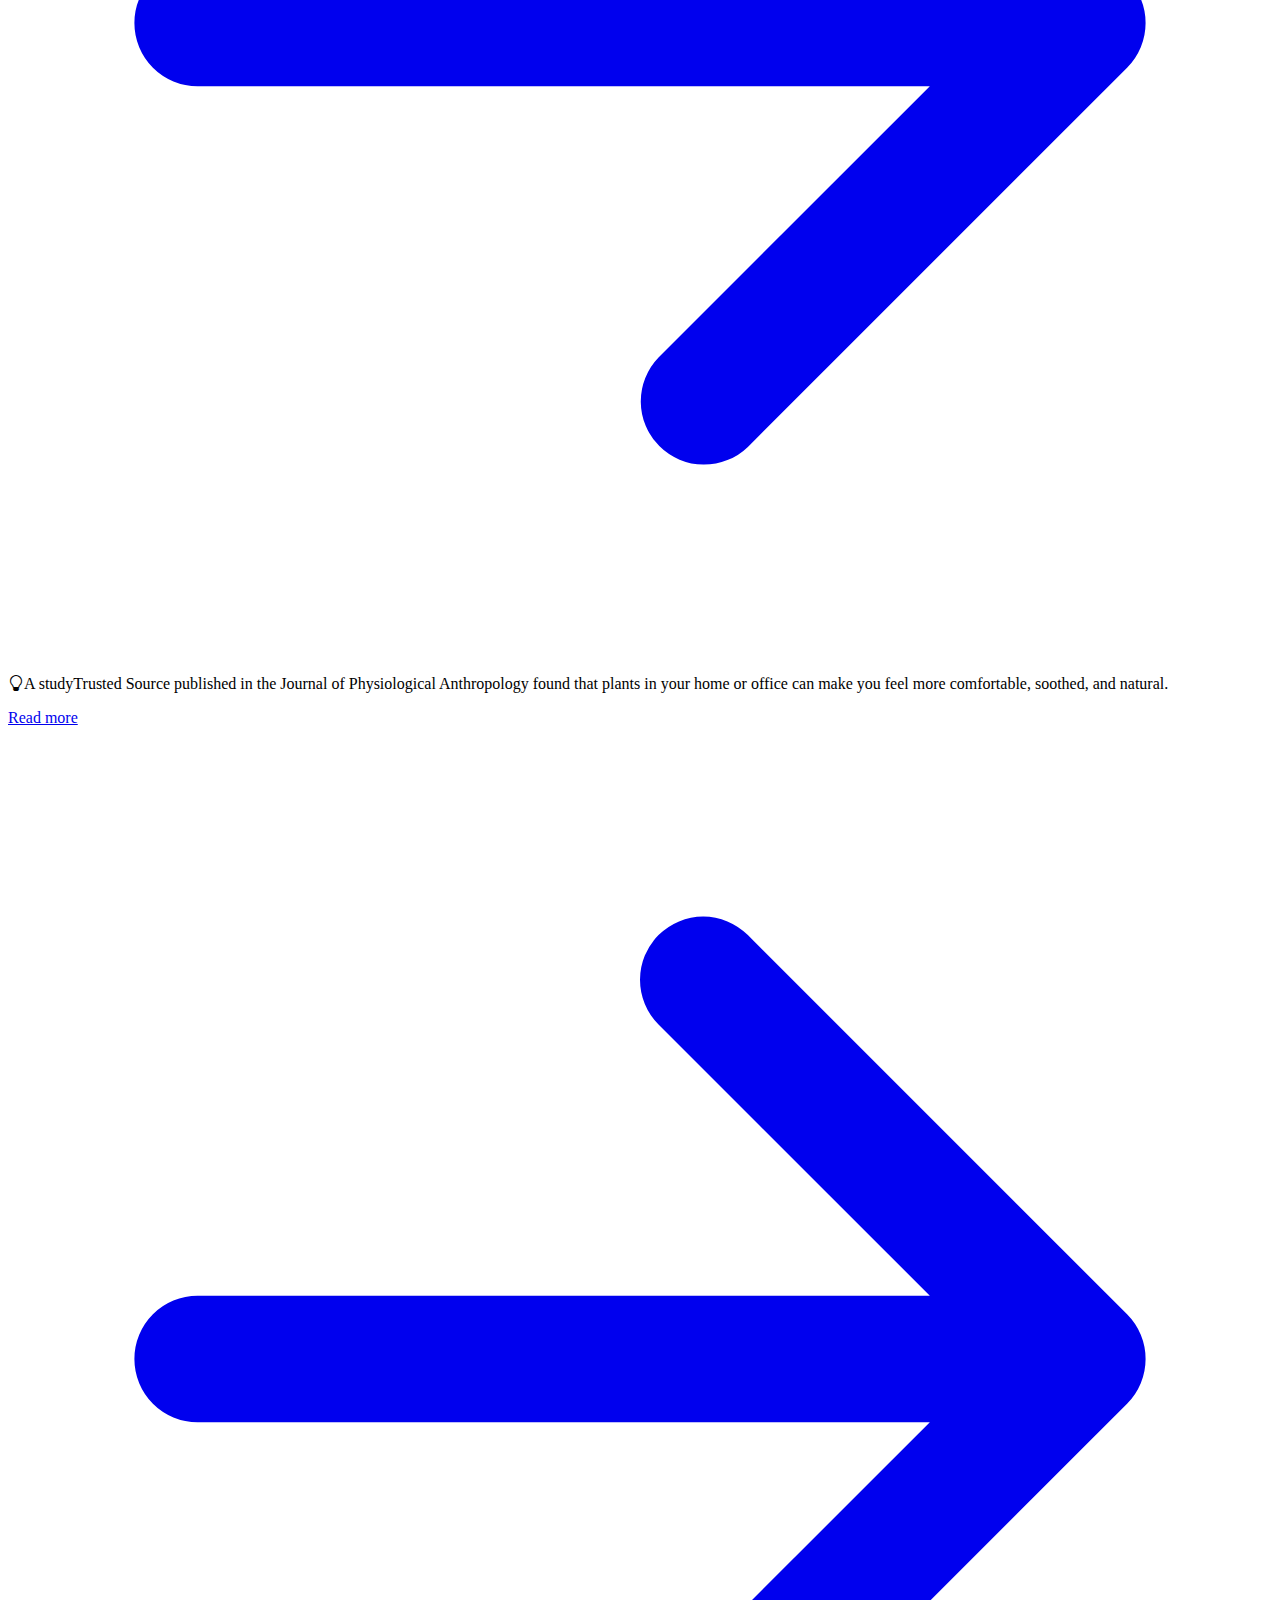
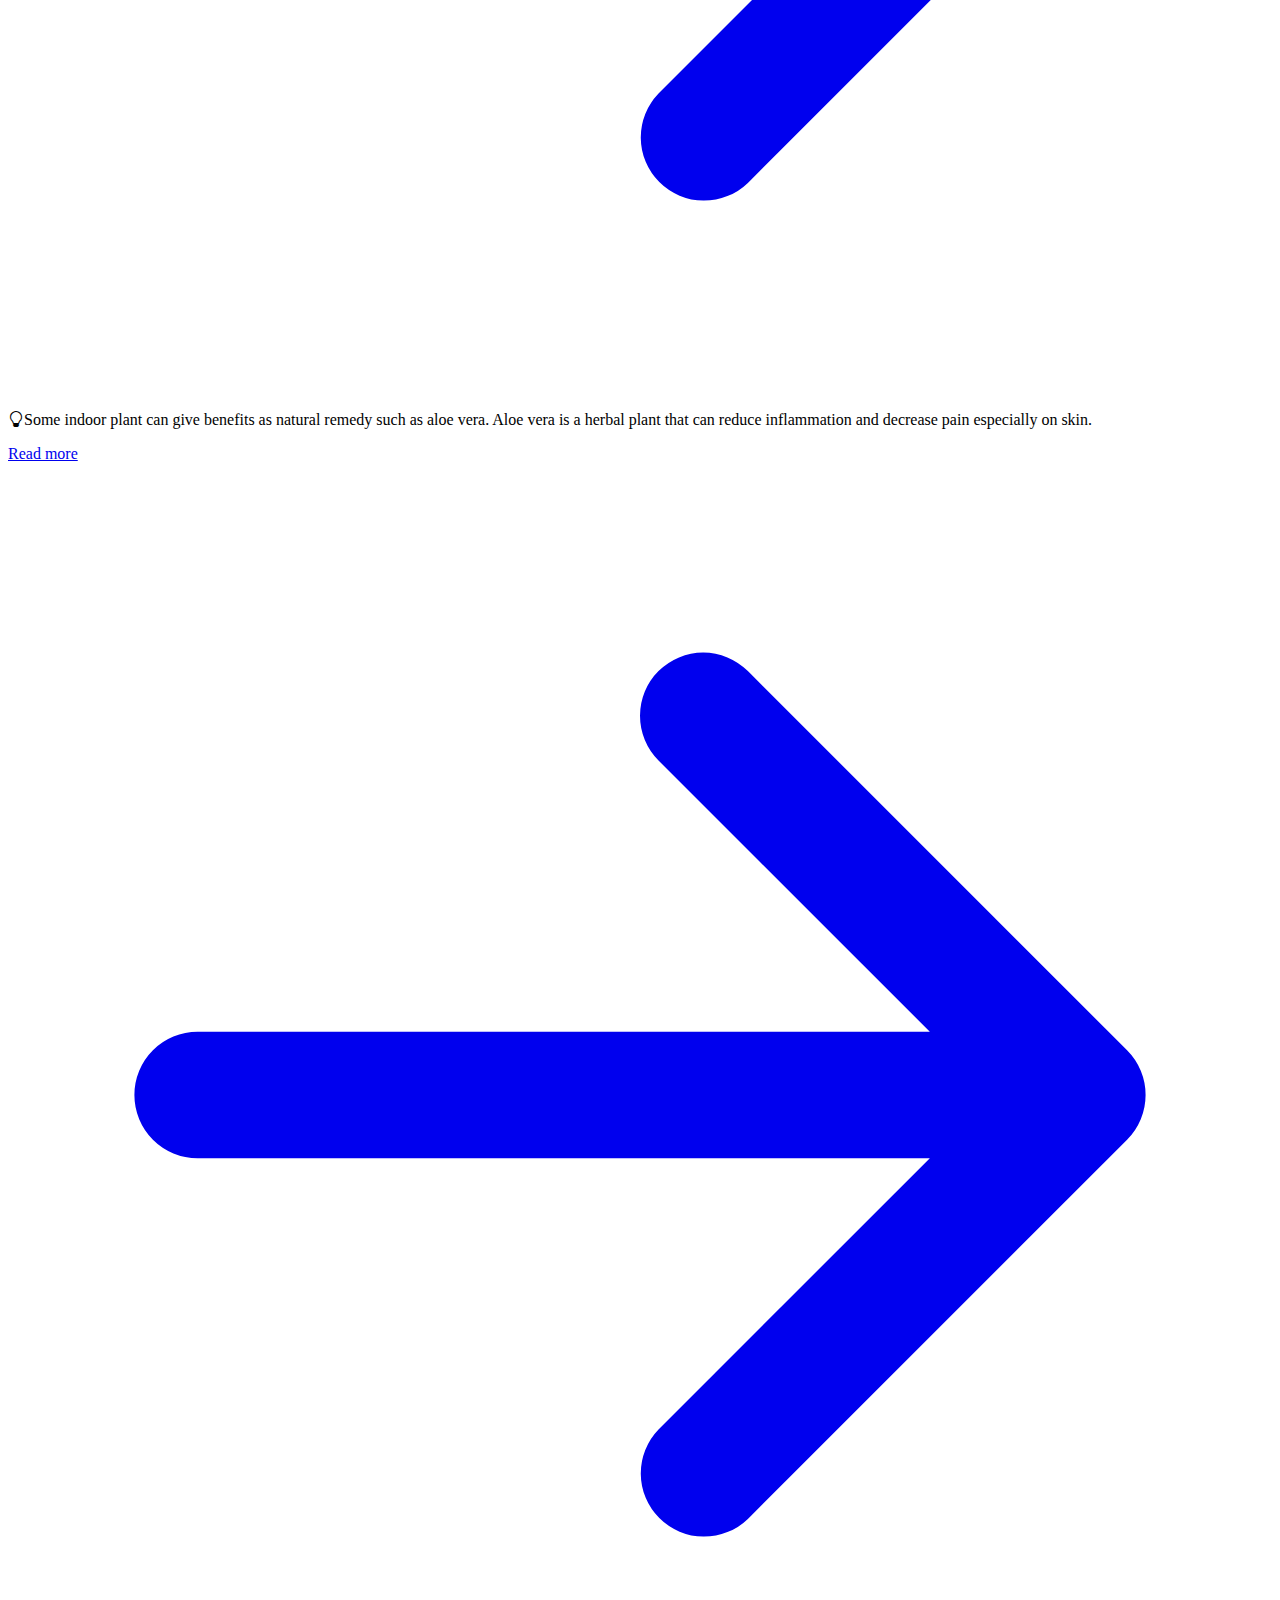
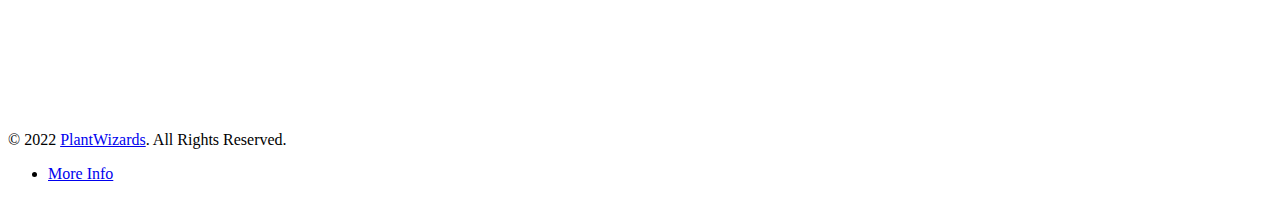
==== commit 782b5b5a: "Updated About us" ====
--- a/About Us.html
+++ b/About Us.html
@@ -22,6 +22,7 @@
           colors: {
             mintGreen: '#98FF98',
             lightGreen: '#98E8BC',
+            darkGreen: '#328704',
           },
         },
       },
@@ -30,14 +31,14 @@
 
 </head>
 
-<body class="text-gray-500 dark:text-gray-400 dark:bg-gray-900">
+<body class="text-gray-500 dark:text-gray-400 bg-mintGreen">
 
   <header class="bg-mintGreen">
     <nav class="border-gray-200 px-2 sm:px-4 rounded">
 
       <div class="container flex flex-wrap justify-between items-center mx-auto">
         <a href="index.html" class="flex items-center">
-          <img src="logo.jpg" class="mr-3 h-8 w-auto lg:block" aria-current="page" alt="Flowbite Logo">
+          <img src="logo.jpg" class="mt-2 mr-3 w-20 lg:block" aria-current="page" alt="plantwizards Logo">
           <!-- <span class="self-center text-xl font-semibold whitespace-nowrap dark:text-white">Flowbite</span> -->
         </a>
         <button data-collapse-toggle="navbar-default" type="button"
@@ -54,15 +55,10 @@
         <div class="hidden w-full md:block md:w-auto" id="navbar-default">
           <ul
             class="flex flex-col p-4 mt-4 rounded-lg border border-gray-100 md:flex-row md:space-x-8 md:mt-0 md:text-sm md:font-medium md:border-0 md:bg-white md:bg-transparent dark:bg-gray-800 md:dark:bg-gray-900 dark:border-gray-700">
-            <!-- <li>
-              <a href="#" class="block py-2 pr-4 pl-3 text-white rounded hover:bg-gray-600 md:p-0 text-base"
-                aria-current="page">Plant</a>
-            </li> -->
+            
 
             <li>
-              <a href="#"
-                class="block py-2 pr-4 pl-3 text-white rounded hover:bg-gray-600 md:border-0  md:p-0 text-base">About
-                Us</a>
+              <a href="#" class="block py-2 pr-4 pl-3 text-gray-700 rounded 0 md:border-0  md:p-0 text-lg">More Info </a>
             </li>
 
           </ul>
@@ -87,100 +83,61 @@
   <!-- Carousel Section -->
 
 
-  <div id="animation-carousel" class="relative" data-carousel="static">
+  <div id="animation-carousel" class="relative" data-carousel="slide">
     <!-- Carousel wrapper -->
     <div class="relative h-56 overflow-hidden rounded-lg md:h-96">
       <!-- Item 1 -->
-      <div class="hidden duration-200 ease-linear absolute inset-0 transition-all transform" data-carousel-item="">
-        <img src="images\Yarrow.jpg"
+      <div class="hidden duration-300 ease-linear absolute inset-0 transition-all transform" data-carousel-item="">
+        <img src="indoorplant-image1.png"
           class="object-scale-down absolute block w-full -translate-x-1/2 -translate-y-1/2 top-1/2 left-1/2" alt="...">
       </div>
       <!-- Item 2 -->
-      <div class="duration-200 ease-linear absolute inset-0 transition-all transform -translate-x-full z-10"
+      <div class="duration-300 ease-linear absolute inset-0 transition-all transform -translate-x-full z-10"
         data-carousel-item="">
-        <img src="images\Wild_Ginger.jpeg"
+        <img src="indoorplant-image2.png"
           class="object-scale-down absolute block  w-full -translate-x-1/2 -translate-y-1/2 top-1/2 left-1/2" alt="...">
       </div>
       <!-- Item 3 -->
-      <div class="duration-200 ease-linear absolute inset-0 transition-all transform translate-x-0 z-20"
+      <div class="duration-300 ease-linear absolute inset-0 transition-all transform translate-x-0 z-20"
         data-carousel-item="active">
-        <img src="images\Western_Service_Berry.jpg"
-          class="object-scale-down absolute block w-full -translate-x-1/2 -translate-y-1/2 top-1/2 left-1/2" alt="...">
+        <img src="indoorplant-image3.png"
+          class="object-scale-down absolute block  w-full -translate-x-1/2 -translate-y-1/2 top-1/2 left-1/2" alt="...">
       </div>
       <!-- Item 4 -->
-      <div class="duration-200 ease-linear absolute inset-0 transition-all transform translate-x-full z-10"
+      <div class="duration-300 ease-linear absolute inset-0 transition-all transform translate-x-full z-10"
         data-carousel-item="">
-        <img src="images\Purple-Leaf_Acacia.jpg"
+        <img src="indoorplant-image4.png"
           class="object-scale-down absolute block w-full -translate-x-1/2 -translate-y-1/2 top-1/2 left-1/2" alt="...">
       </div>
       <!-- Item 5 -->
-      <div class="hidden duration-200 ease-linear absolute inset-0 transition-all transform" data-carousel-item="">
-        <img src="images\Lemon_Bottlebrush.jpg"
+      <div class="hidden duration-300 ease-linear absolute inset-0 transition-all transform" data-carousel-item="">
+        <img src="indoorplant-image8.png"
           class="object-scale-down absolute block w-full -translate-x-1/2 -translate-y-1/2 top-1/2 left-1/2" alt="...">
       </div>
       <!-- Item 6 -->
-      <div class="hidden duration-200 ease-linear absolute inset-0 transition-all transform" data-carousel-item="">
-        <img src="images\Marina_Strawberry_Tree.jpg"
-          class="object-scale-down absolute block w-full -translate-x-1/2 -translate-y-1/2 top-1/2 left-1/2" alt="...">
-      </div>
-    </div>
-    <!-- Slider controls -->
-    <button type="button"
-      class="absolute top-0 left-0 z-30 flex items-center justify-center h-full px-4 cursor-pointer group focus:outline-none"
-      data-carousel-prev="">
-      <span
-        class="bg-blue-700 inline-flex items-center justify-center w-8 h-8 rounded-full sm:w-10 sm:h-10 bg-blue/700 dark:bg-gray-800/30 group-hover:bg-white/50 dark:group-hover:bg-gray-800/60 group-focus:ring-4 group-focus:ring-blue-300 dark:group-focus:ring-gray-800/70 group-focus:outline-none">
-        <svg aria-hidden="true" class="w-5 h-5 text-white sm:w-6 sm:h-6 dark:text-gray-800" fill="none"
-          stroke="currentColor" viewBox="0 0 24 24" xmlns="http://www.w3.org/2000/svg">
-          <path stroke-linecap="round" stroke-linejoin="round" stroke-width="2" d="M15 19l-7-7 7-7"></path>
-        </svg>
-        <span class="sr-only">Previous</span>
-      </span>
-    </button>
-    <button type="button"
-      class="absolute top-0 right-0 z-30 flex items-center justify-center h-full px-4 cursor-pointer group focus:outline-none"
-      data-carousel-next="">
-      <span
-        class="bg-blue-700 inline-flex items-center justify-center w-8 h-8 rounded-full sm:w-10 sm:h-10 bg-blue/30 dark:bg-gray-800/30 group-hover:bg-white/50 dark:group-hover:bg-gray-800/60 group-focus:ring-4 group-focus:ring-white dark:group-focus:ring-gray-800/70 group-focus:outline-none">
-        <svg aria-hidden="true" class="w-5 h-5 text-white sm:w-6 sm:h-6 dark:text-gray-800" fill="none"
-          stroke="currentColor" viewBox="0 0 24 24" xmlns="http://www.w3.org/2000/svg">
-          <path stroke-linecap="round" stroke-linejoin="round" stroke-width="2" d="M9 5l7 7-7 7"></path>
-        </svg>
-        <span class="sr-only">Next</span>
-      </span>
-    </button>
+      <div class="hidden duration-300 ease-linear absolute inset-0 transition-all transform" data-carousel-item="">
+        <img src="indoorplant-image9.png"
+          class="object-scale-down absolute block w-full -translate-x-1/2 -translate-y-1/2 top-1/2 left-1/2" alt="...">
+      </div>
+    </div>
+  
   </div>
 
   <!-- Carousel end -->
 
   <!--Card Layout-->
 
-  <div class="container mx-auto p-0.5 grid grid-cols-3 gap-4 ">
+  <div class="container mt-10 mx-auto p-0.5 grid grid-cols-3 gap-4 ">
     <div
       class="p-6 max-w-sm bg-gray-100 rounded-lg border border-lightGreen shadow-lg dark:bg-gray-800 dark:border-gray-700">
-    
-      <p class="mb-3 font-normal text-gray-700 dark:text-gray-400"><i class=" bi bi-lightbulb text-success "></i> A major perk of growing your garden indoors is that
+
+      <p class="mb-3 font-normal text-gray-700 dark:text-gray-400"><i class=" bi bi-lightbulb text-success "></i> A
+        major perk of growing your garden indoors is that
         you control the weather. There will be no sudden cold snaps, violent winds, or overly hot days to cause your
         plants distress. Growing your plants indoors prevents harsh weather from damaging their delicate leaves.</p>
       <a href="https://indoorgardening.com/8-benefits-of-indoor-gardening/#:~:text=A%20major%20perk%20of%20growing%20your%20garden%20indoors,prevents%20harsh%20weather%20from%20damaging%20their%20delicate%20leaves."
-        class="inline-flex items-center py-2 px-3 text-sm font-medium text-center text-white bg-blue-700 rounded-lg hover:bg-blue-800 focus:ring-4 focus:outline-none focus:ring-blue-300 dark:bg-blue-600 dark:hover:bg-blue-700 dark:focus:ring-blue-800" target="_blank">
-        Read more 
-        <svg aria-hidden="true" class="ml-2 -mr-1 w-4 h-4" fill="currentColor" viewBox="0 0 20 20"
-          xmlns="http://www.w3.org/2000/svg">
-          <path fill-rule="evenodd"
-            d="M10.293 3.293a1 1 0 011.414 0l6 6a1 1 0 010 1.414l-6 6a1 1 0 01-1.414-1.414L14.586 11H3a1 1 0 110-2h11.586l-4.293-4.293a1 1 0 010-1.414z"
-            clip-rule="evenodd"></path>
-        </svg>
-      </a>
-    </div>
-
-    <div
-      class="p-6 max-w-sm bg-gray-100 rounded-lg border border-lightGreen shadow-lg dark:bg-gray-800 dark:border-gray-700">
-      <p class="mb-3 font-normal text-gray-700 dark:text-gray-400"> <i class=" bi bi-lightbulb text-success "></i>A studyTrusted Source published in the Journal of
-        Physiological Anthropology found that plants in your home or office can make you feel more comfortable, soothed,
-        and natural.</p>
-      <a href="https://www.healthline.com/health/healthy-home-guide/benefits-of-indoor-plants#7-benefits"
-        class="mt-5 inline-flex items-center py-2 px-3 text-sm font-medium text-center text-white bg-blue-700 rounded-lg hover:bg-blue-800 focus:ring-4 focus:outline-none focus:ring-blue-300 dark:bg-blue-600 dark:hover:bg-blue-700 dark:focus:ring-blue-800" target="_blank">
+        class="inline-flex items-center py-2 px-3 text-sm font-medium text-center text-white bg-blue-700 rounded-lg hover:bg-blue-800 focus:ring-4 focus:outline-none focus:ring-blue-300 dark:bg-blue-600 dark:hover:bg-blue-700 dark:focus:ring-blue-800"
+        target="_blank">
         Read more
         <svg aria-hidden="true" class="ml-2 -mr-1 w-4 h-4" fill="currentColor" viewBox="0 0 20 20"
           xmlns="http://www.w3.org/2000/svg">
@@ -193,10 +150,13 @@
 
     <div
       class="p-6 max-w-sm bg-gray-100 rounded-lg border border-lightGreen shadow-lg dark:bg-gray-800 dark:border-gray-700">
-      <p class="mb-8 font-normal text-gray-700 dark:text-gray-400"><i class=" bi bi-lightbulb text-success "></i>Plant has been known for their ability to bind carbon
-        dioxide which later will be processed in photosynthesis to produce oxygen.</p>
-      <a href="https://drhealthbenefits.com/lifestyle/healthy/healthy-guide/health-benefits-of-indoor-plants"
-        class="mt-10 inline-flex items-center py-2 px-3 text-sm font-medium text-center text-white bg-blue-700 rounded-lg hover:bg-blue-800 focus:ring-4 focus:outline-none focus:ring-blue-300 dark:bg-blue-600 dark:hover:bg-blue-700 dark:focus:ring-blue-800" target="_blank">
+      <p class="mb-3 font-normal text-gray-700 dark:text-gray-400"> <i class=" bi bi-lightbulb text-success "></i>A
+        studyTrusted Source published in the Journal of
+        Physiological Anthropology found that plants in your home or office can make you feel more comfortable, soothed,
+        and natural.</p>
+      <a href="https://www.healthline.com/health/healthy-home-guide/benefits-of-indoor-plants#7-benefits"
+        class="mt-5 inline-flex items-center py-2 px-3 text-sm font-medium text-center text-white bg-blue-700 rounded-lg hover:bg-blue-800 focus:ring-4 focus:outline-none focus:ring-blue-300 dark:bg-blue-600 dark:hover:bg-blue-700 dark:focus:ring-blue-800"
+        target="_blank">
         Read more
         <svg aria-hidden="true" class="ml-2 -mr-1 w-4 h-4" fill="currentColor" viewBox="0 0 20 20"
           xmlns="http://www.w3.org/2000/svg">
@@ -207,6 +167,24 @@
       </a>
     </div>
 
+    <div
+      class="p-6 max-w-sm bg-gray-100 rounded-lg border border-lightGreen shadow-lg dark:bg-gray-800 dark:border-gray-700">
+      <p class="mb-5 font-normal text-gray-700 dark:text-gray-400"><i class=" bi bi-lightbulb text-success "></i>Some
+        indoor plant can give benefits as natural remedy such as aloe vera. Aloe vera is a herbal plant that can reduce
+        inflammation and decrease pain especially on skin.</p>
+      <a href="https://drhealthbenefits.com/lifestyle/healthy/healthy-guide/health-benefits-of-indoor-plants"
+        class="mt-10 inline-flex items-center py-2 px-3 text-sm font-medium text-center text-white bg-blue-700 rounded-lg hover:bg-blue-800 focus:ring-4 focus:outline-none focus:ring-blue-300 dark:bg-blue-600 dark:hover:bg-blue-700 dark:focus:ring-blue-800"
+        target="_blank">
+        Read more
+        <svg aria-hidden="true" class="ml-2 -mr-1 w-4 h-4" fill="currentColor" viewBox="0 0 20 20"
+          xmlns="http://www.w3.org/2000/svg">
+          <path fill-rule="evenodd"
+            d="M10.293 3.293a1 1 0 011.414 0l6 6a1 1 0 010 1.414l-6 6a1 1 0 01-1.414-1.414L14.586 11H3a1 1 0 110-2h11.586l-4.293-4.293a1 1 0 010-1.414z"
+            clip-rule="evenodd"></path>
+        </svg>
+      </a>
+    </div>
+
   </div>
 
 
@@ -214,13 +192,13 @@
   <!--End of Card Layout-->
 
   <footer
-    class="footersection p-4 bg-white rounded-lg shadow md:flex md:items-center md:justify-between md:p-6 dark:bg-gray-800">
+    class="footersection p-4 bg-mintGreen rounded-lg shadow md:flex md:items-center md:justify-between md:p-6 dark:bg-gray-800">
     <span class="text-sm text-gray-500 sm:text-center dark:text-gray-400">© 2022 <a href="index.html"
         class="hover:underline">PlantWizards</a>. All Rights Reserved.
     </span>
     <ul class="flex flex-wrap items-center mt-3 text-sm text-gray-500 dark:text-gray-400 sm:mt-0">
       <li>
-        <a href="About Us.html" class="mr-4 hover:underline md:mr-6 ">About Us</a>
+        <a href="About Us.html" class="mr-4 hover:underline md:mr-6 "> More Info</a>
       </li>
     </ul>
   </footer>
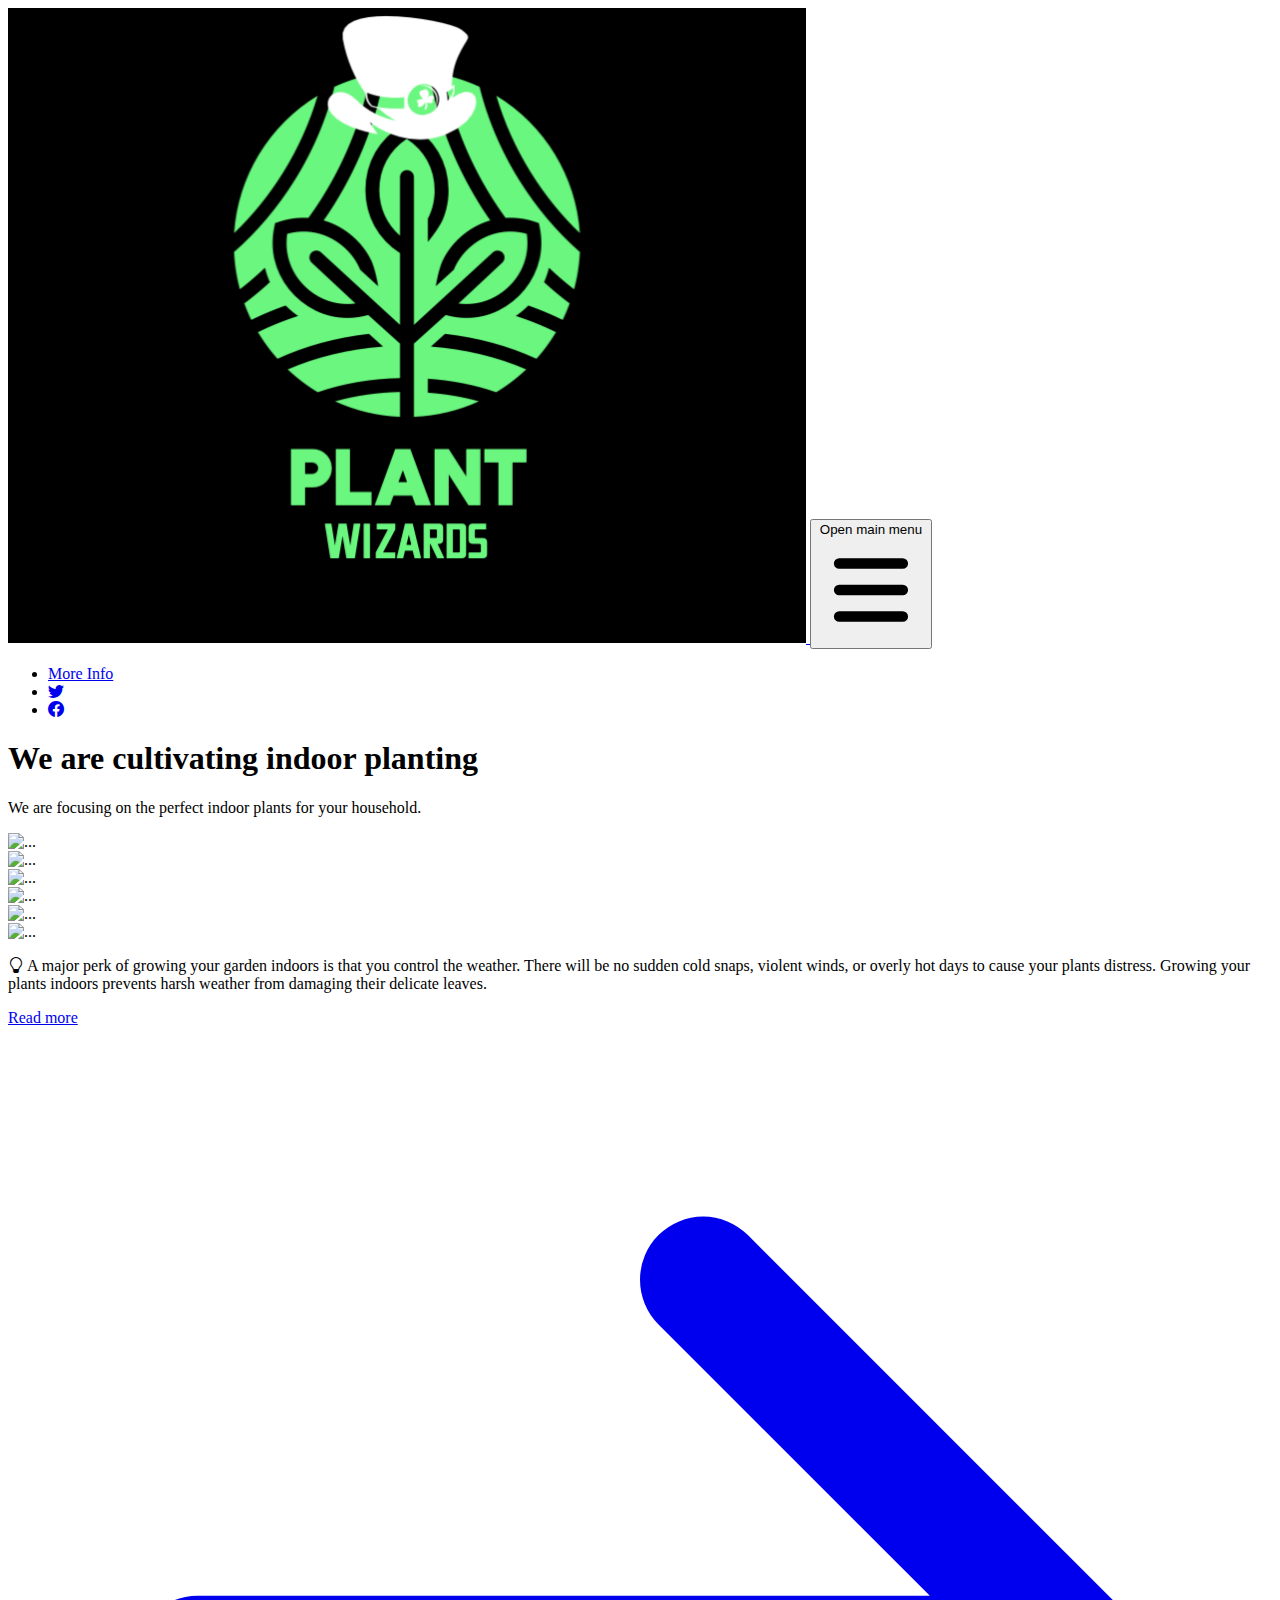
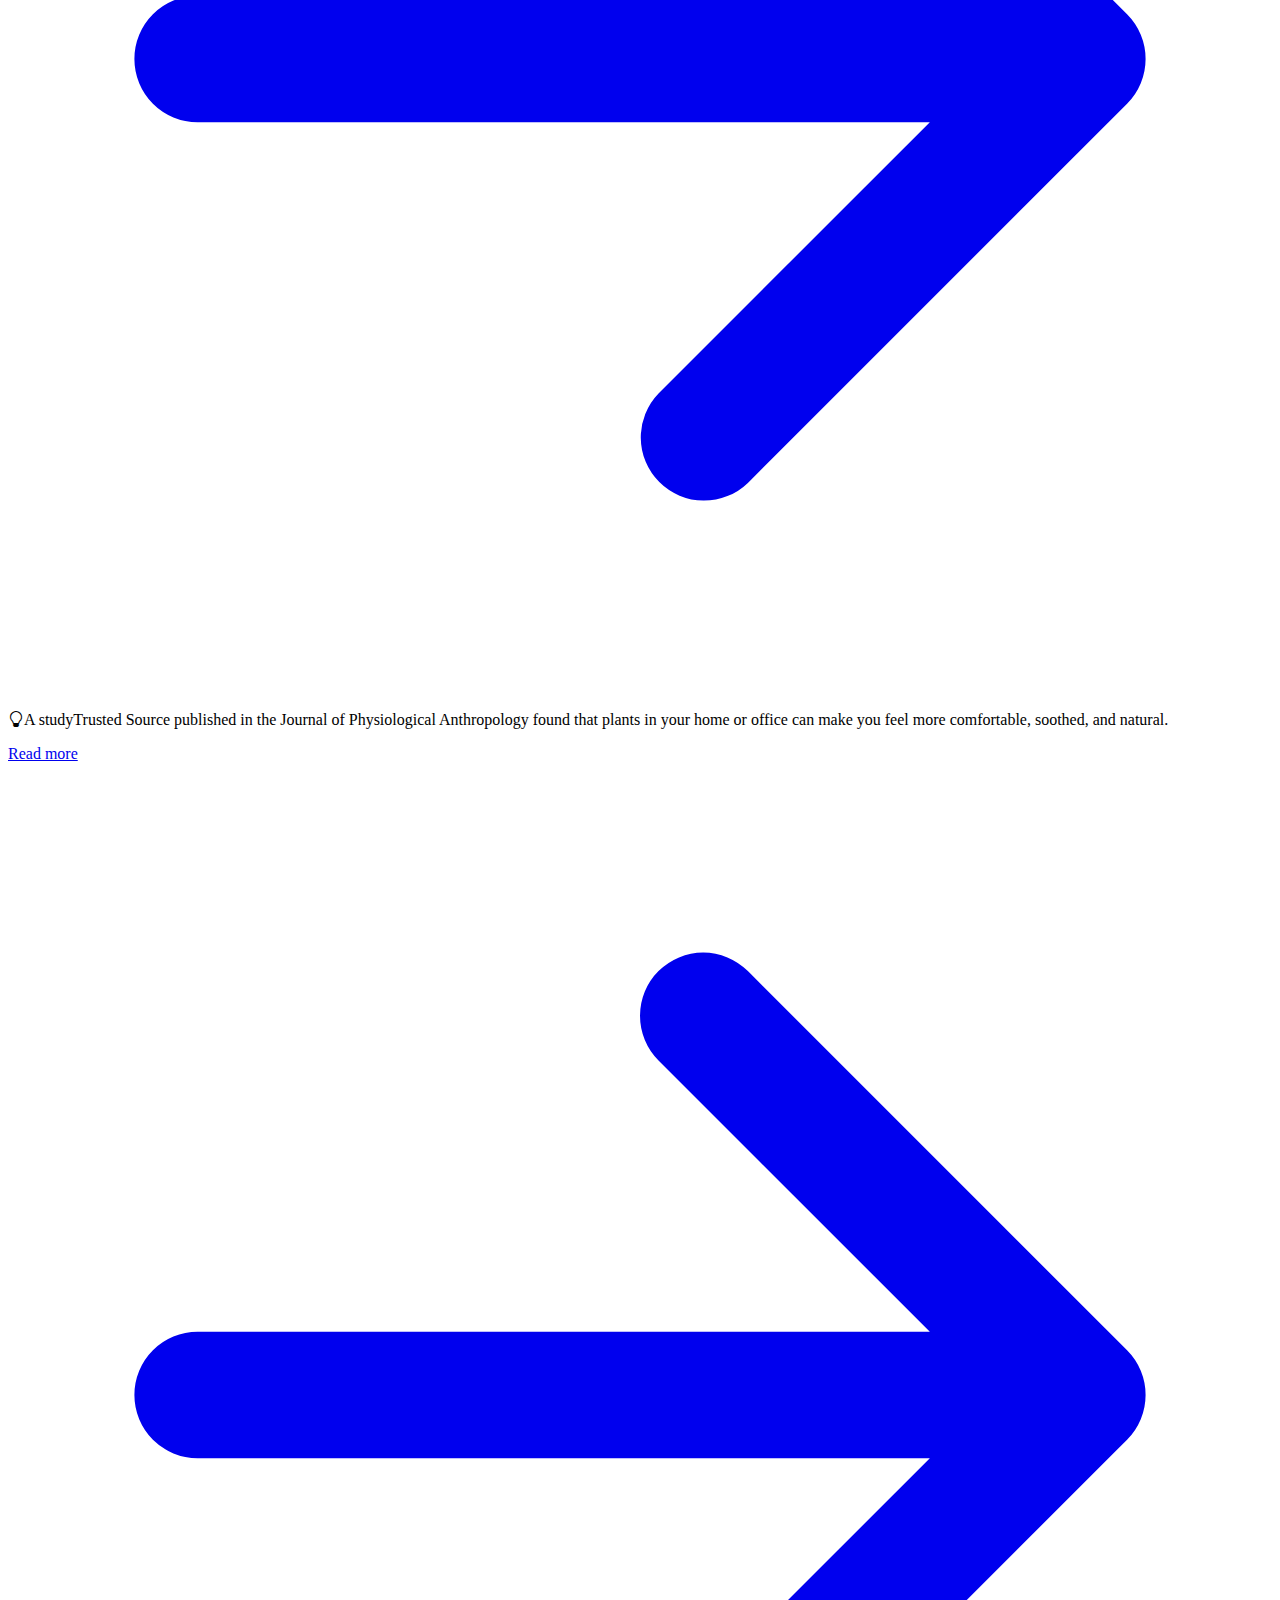
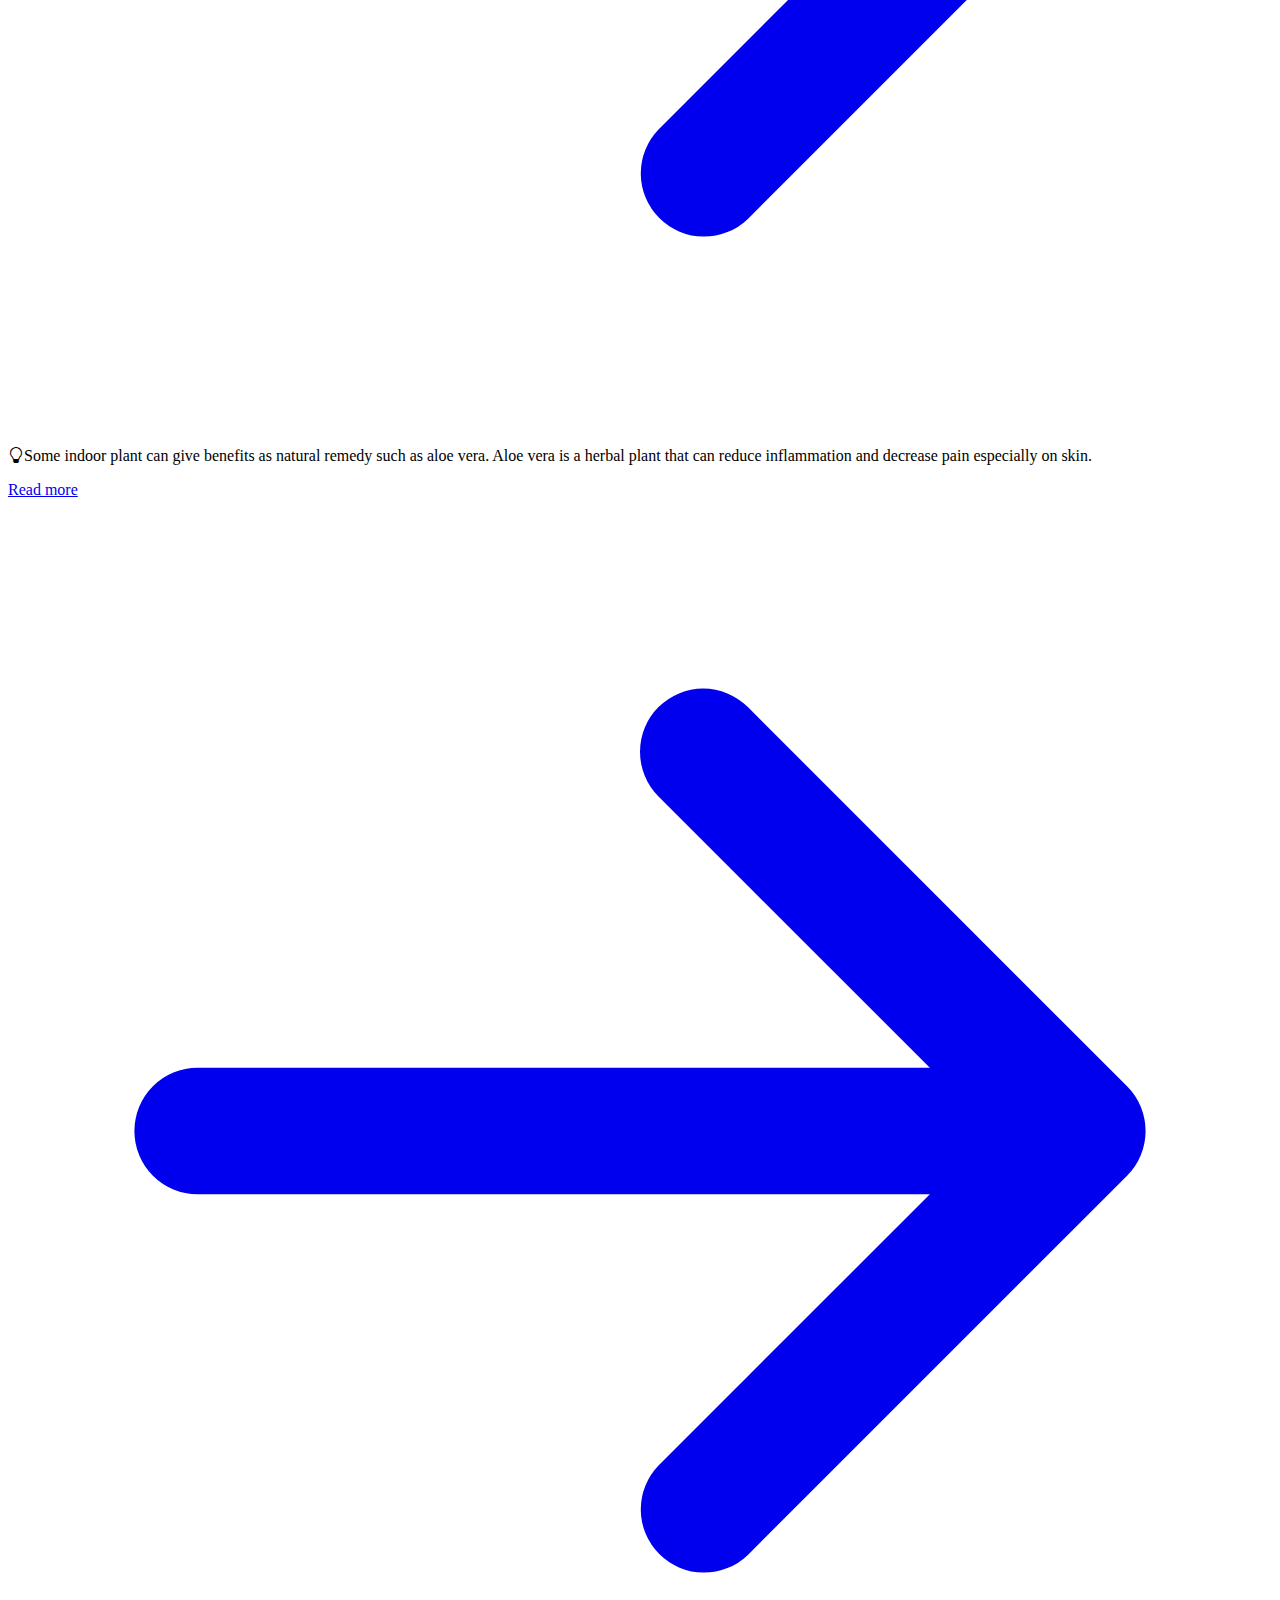
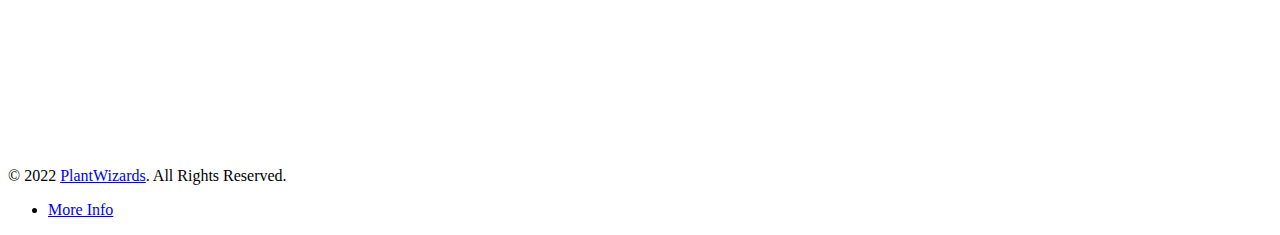
==== commit b6b990ee: "Social Media icon update" ====
--- a/About Us.html
+++ b/About Us.html
@@ -61,6 +61,18 @@
               <a href="#" class="block py-2 pr-4 pl-3 text-gray-700 rounded 0 md:border-0  md:p-0 text-lg">More Info </a>
             </li>
 
+            <li>
+              <a href="About Us.html"
+                class="bi bi-twitter block py-2 pr-4 pl-3 text-gray-700 rounded 0 md:border-0  md:p-0 text-lg">
+              </a>
+            </li>
+
+            <li>
+              <a href="About Us.html"
+                class="bi bi-facebook block py-2 pr-2 pl-2 text-gray-700 rounded 0 md:border-0  md:p-0 text-lg">
+              </a>
+            </li>
+
           </ul>
 
         </div>
@@ -75,7 +87,7 @@
     <h1 class="mb-4 text-4xl font-bold tracking-tight leading-none text-gray-700 md:text-3xl lg:text-4xl">We are
       cultivating indoor planting</h1>
     <p class="mb-6 text-lg font-normal text-gray-500 lg:text-xl sm:px-16 xl:px-48 dark:text-gray-400">We are focusing on
-      indoor plants for your household.</p>
+      the perfect indoor plants for your household.</p>
 
 
   </div>
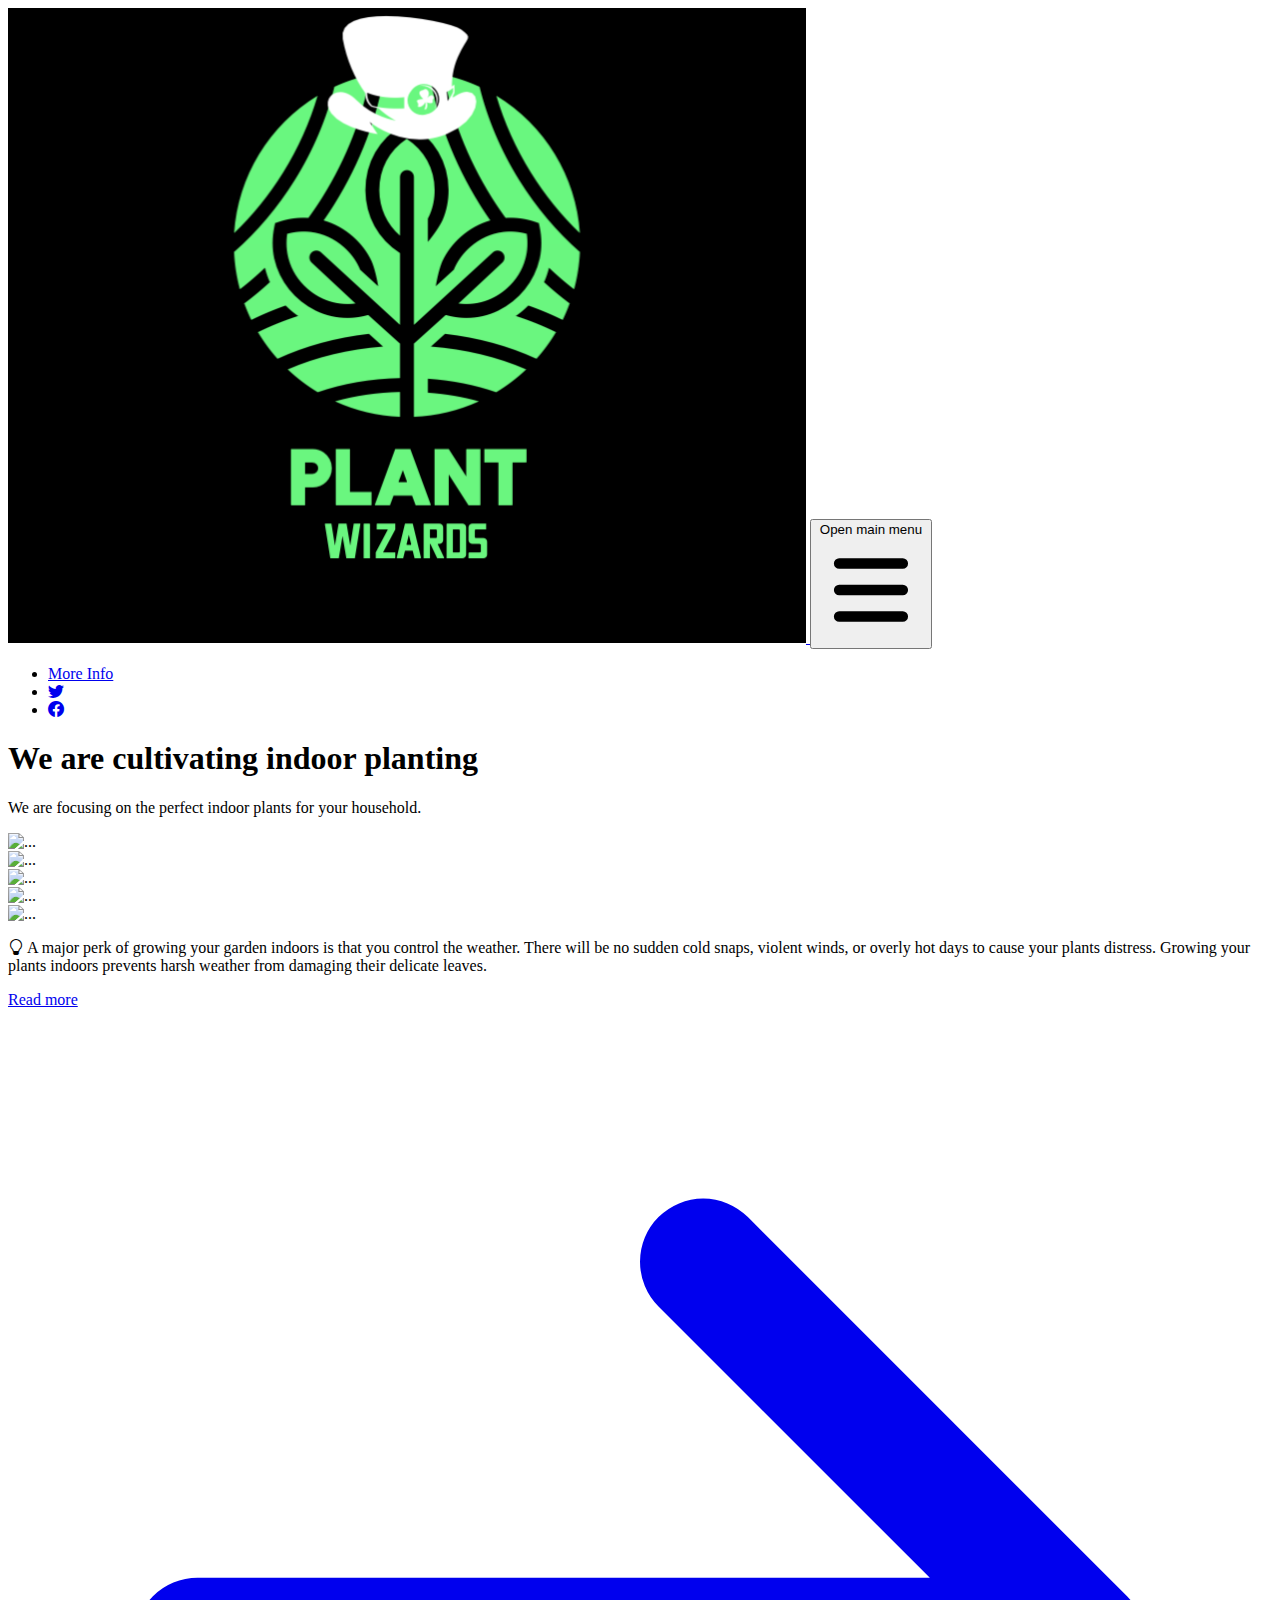
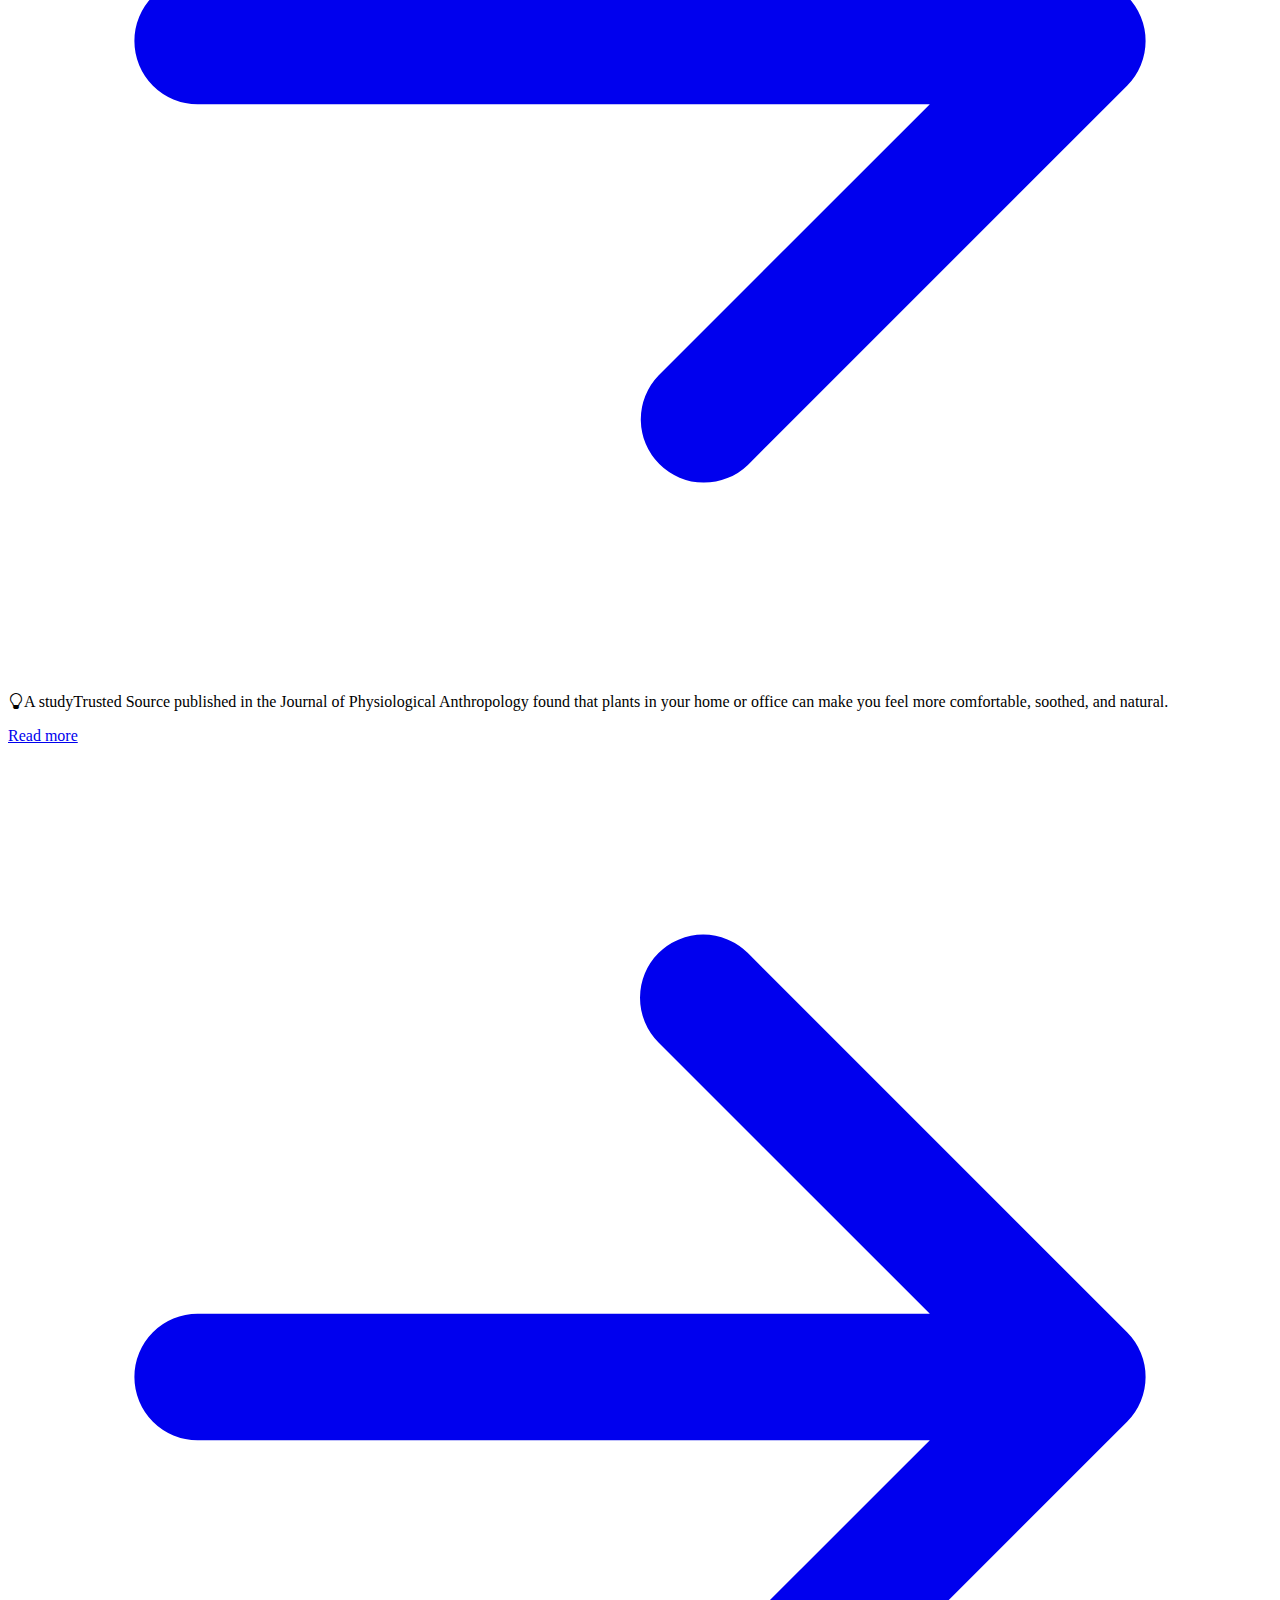
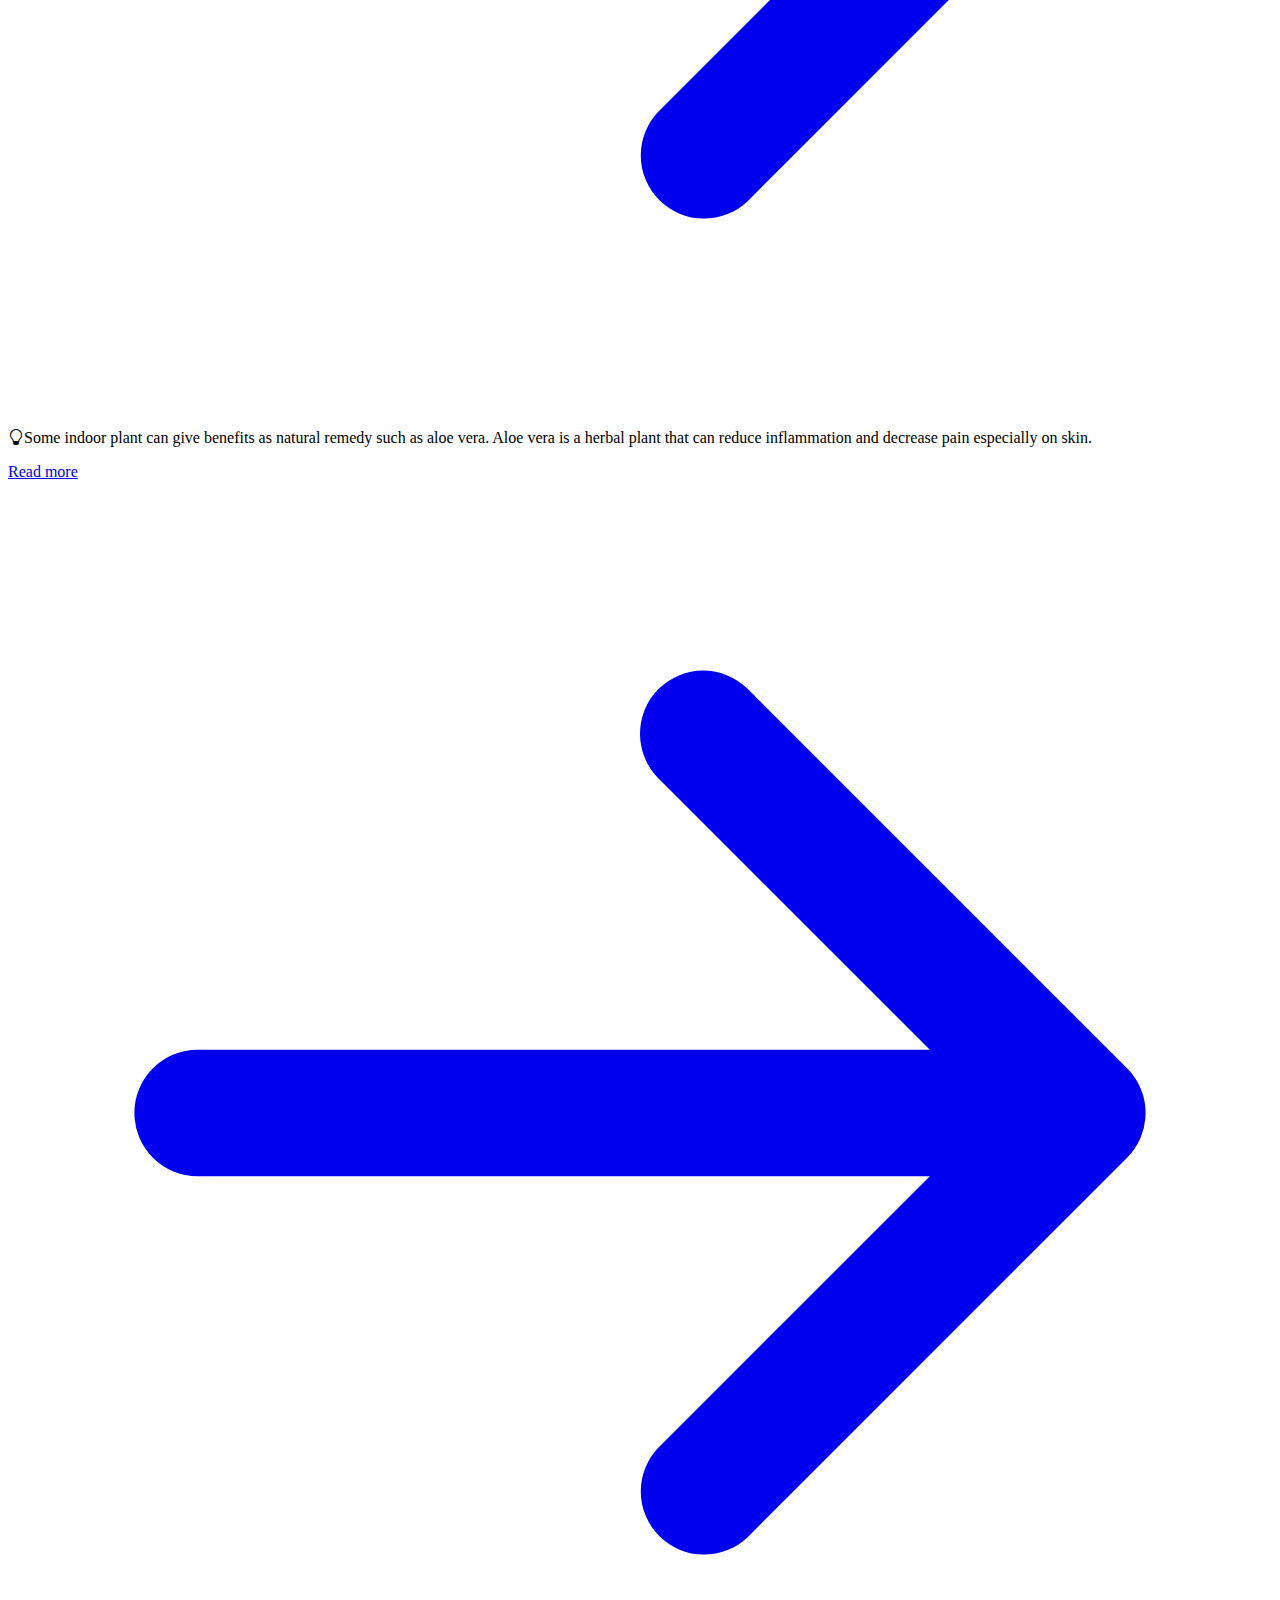
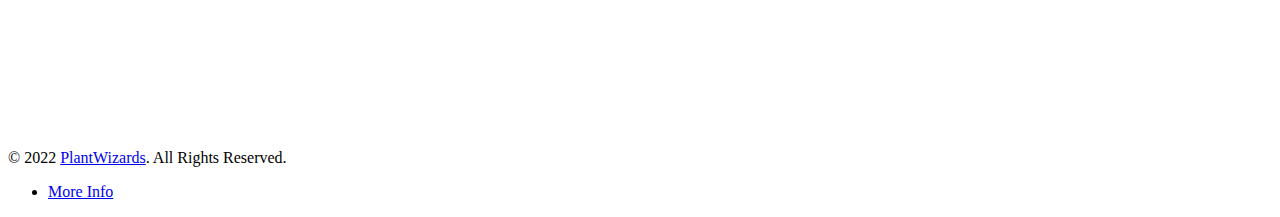
==== commit 9b9d6851: "Remove the 6th image in the carousel" ====
--- a/About Us.html
+++ b/About Us.html
@@ -126,11 +126,7 @@
         <img src="indoorplant-image8.png"
           class="object-scale-down absolute block w-full -translate-x-1/2 -translate-y-1/2 top-1/2 left-1/2" alt="...">
       </div>
-      <!-- Item 6 -->
-      <div class="hidden duration-300 ease-linear absolute inset-0 transition-all transform" data-carousel-item="">
-        <img src="indoorplant-image9.png"
-          class="object-scale-down absolute block w-full -translate-x-1/2 -translate-y-1/2 top-1/2 left-1/2" alt="...">
-      </div>
+      
     </div>
   
   </div>
